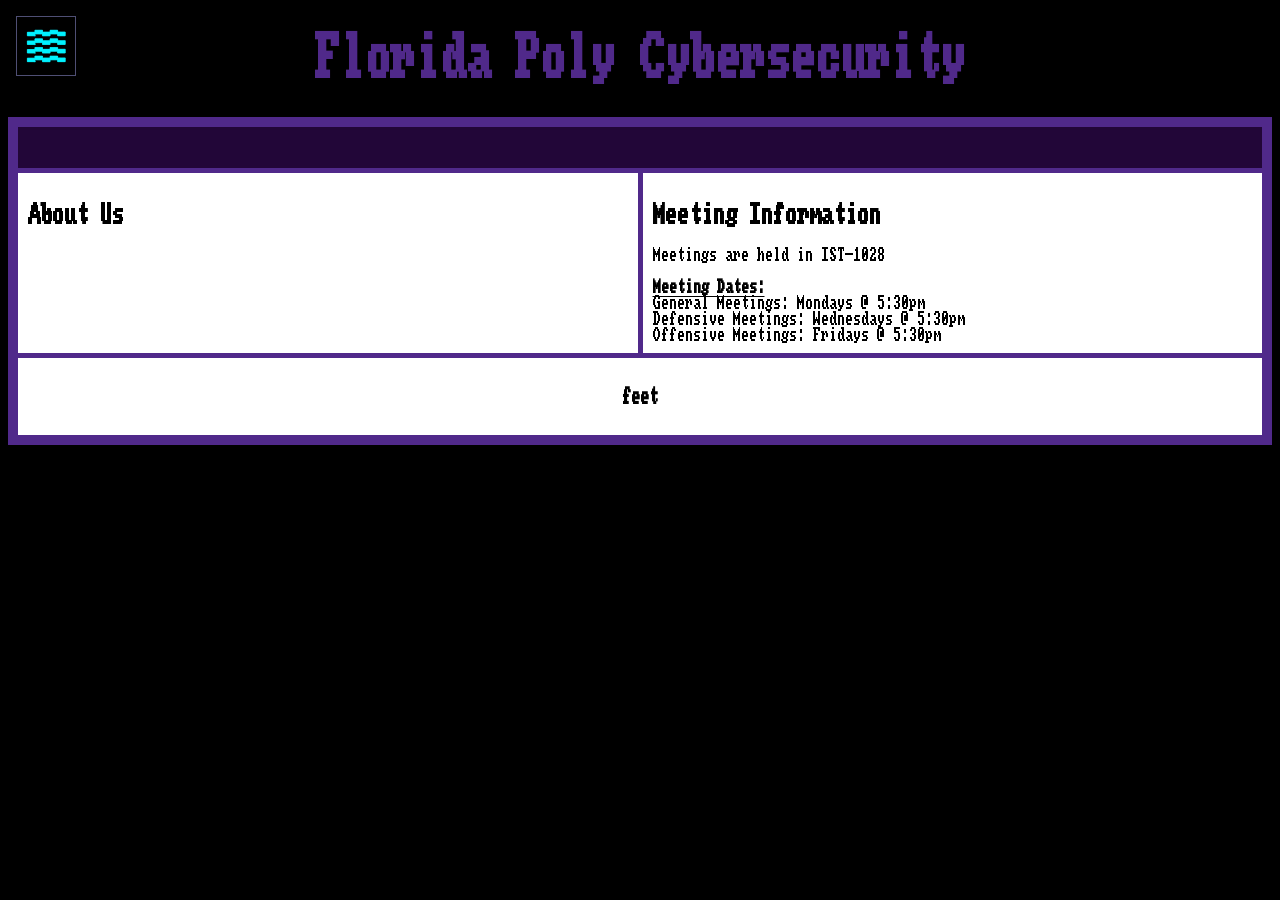
==== index.html @ 293054a5 "Update meeting times on index.html" ====
<!DOCTYPE html>
<html lang="en">
<head>
    <meta charset="UTF-8">
    <meta name="viewport" content="width=device-width, initial-scale=1.0">
    <title>Florida Poly Cyber Club</title>

    <!-- preload CSS -->
    <link rel="preload" href="/CSS/sidebar.css" as="style">
    <link rel="preload" href="/CSS/sidebar_button.css" as="style">
    <link rel="preload" href="/CSS/logo.css" as="style">
    <link rel="preload" href="/CSS/glitch.css" as="style">

    <!-- CSS -->
    <link rel="stylesheet" href="/CSS/main.css"/>

    <!-- JS -->
    <script type="module" src="/JS/main.js"></script>
</head>
<body>
    <div class="matrix">
        <span class="matrix-num" style="left: 1%; animation-delay: 0.1s;">1</span>
        <span class="matrix-num" style="left: 2%; animation-delay: 3.2s;">10</span>
        <span class="matrix-num" style="left: 7%; animation-delay: 1.1s;">0</span>
        <span class="matrix-num" style="left: 4%; animation-delay: 0.6s;">101</span>
        <span class="matrix-num" style="left: 13%; animation-delay: 3.1s;">0</span>
        <span class="matrix-num" style="left: 11%; animation-delay: 0.8s;">101</span>
        <span class="matrix-num" style="left: 16%; animation-delay: 2.1s;">01</span>
        <span class="matrix-num" style="left: 20%; animation-delay: 0.1s;">1</span>
        <span class="matrix-num" style="left: 27%; animation-delay: 0.1s;">00 0</span>
        <span class="matrix-num" style="left: 31%; animation-delay: 0.6s;">10</span>
        <span class="matrix-num" style="left: 38%; animation-delay: 1.1s;">11  1   1</span>
        <span class="matrix-num" style="left: 42%; animation-delay: 2.7s;">100</span>
        <span class="matrix-num" style="left: 47%; animation-delay: 0.7s;">0 1</span>
        <span class="matrix-num" style="left: 51%; animation-delay: 2.1s;">1</span>
        <span class="matrix-num" style="left: 53%; animation-delay: 0.1s;">10  011 1</span>
        <span class="matrix-num" style="left: 55%; animation-delay: 3.1s;">001</span>
        <span class="matrix-num" style="left: 60%; animation-delay: 0.4s;">00   01</span>
        <span class="matrix-num" style="left: 66%; animation-delay: 0.1s;">1</span>
        <span class="matrix-num" style="left: 74%; animation-delay: 0.3s;">0 0 11</span>
        <span class="matrix-num" style="left: 78%; animation-delay: 1.8s;">11</span>
        <span class="matrix-num" style="left: 84%; animation-delay: 3.0s;">1</span>
        <span class="matrix-num" style="left: 89%; animation-delay: 2.4s;">0</span>
        <span class="matrix-num" style="left: 92%; animation-delay: 1.3s;">01 0 1</span>
        <span class="matrix-num" style="left: 99%; animation-delay: 0.1s;">1</span>
        <span class="matrix-num" style="left: 98%; animation-delay: 3.1s;">111</span>
    </div>

      <div class="content">
          <div class="pgtitle"><h1>Florida Poly Cybersecurity</h1></div>
          <div class="container">
              <div class="navbar"><h1></h1></div>
              <div class="left"><h2>About Us</h2></div>
              <div class="right"><h2>Meeting Information</h2>
              Meetings are held in IST-1028<br><br>
              <b><u>Meeting Dates:</u></b><br>
              General Meetings: Mondays @ 5:30pm<br>
              Defensive Meetings: Wednesdays @ 5:30pm<br>
              Offensive Meetings: Fridays @ 5:30pm
              </div>
              <div class="footer"><h3>feet</h3></div>
          </div>
      </div>


    

    <button class="sidebar-button" id="sidebarToggle" aria-label="Toggle sidebar">
        <object id="sidebarSVG" type="image/svg+xml" data="/assets/retro_line.svg"></object>
    </button>

    <nav class="sidebar" id="sidebar">
        <div class="sidebar-inner">

            <div class="logo-wrap">
                <div class="logo-hex-underline">
                    <a href="/" class="logo-hex" title="Florida Poly Cyber Club">
                        <object id="logo" type="image/svg+xml" data="/assets/logo.svg"></object>
                    </a>
                </div>
            </div>


            <ul class="ul-nav">
                <li class="li-nav glitch"><a href="mission.html" class="nav-link" >Mission</a></li>
                <li class="li-nav glitch"><a href="blog.html" class="nav-link">Blog</a></li>
                <li class="li-nav glitch"><a href="calendar.html" class="nav-link">Calendar</a></li>
                <li class="li-nav glitch"><a href="events.html" class="nav-link">Events</a></li>
                <li class="li-nav glitch"><a href="wiki.html" class="nav-link">Wiki</a></li>
                <li class="li-nav glitch"><a href="social-media.html" class="nav-link">Social Media</a></li>
            </ul>
        </div>
        
    </nav>

</body>
</html>
---- CSS/sidebar.css ----
/* Sidebar Navigation https://www.w3schools.com/howto/howto_js_sidenav.asp */

.sidebar {
	position: fixed;
	top: 0;
	left: 0;
	height: 100vh;
	width: var(--sidebar-width);
	background: var(--bg-body);
	z-index: 100;
	border-right: none;

	transform: translateX(calc(-1 * var(--sidebar-width)));
	transition: transform 0.3s ease-out, background-color 0.3s, border-right-color 0.3s;
	overflow: hidden;
}

.sidebar.open {
	transform: translateX(0);
	border-right: 2px solid var(--border);
}

.sidebar-inner {
	display: flex;
	flex-direction: column;
	align-items: center;
	padding-top: 5rem;
	height: 100%;
}

.ul-nav {
	list-style: none;
	display: flex;
	flex-direction: column;
	width: 100%;
	padding: 0;
	margin: 0;
}

.nav-link { 
	color: inherit;
	text-decoration: none;
	display: block;
	cursor: pointer;
	position: relative;
	z-index: 1;
}

.li-nav {
	position: relative;
	padding: 1rem 1.5rem;
	font-family: 'topazplus';
	letter-spacing: 0.1em;
	text-transform: uppercase;
	color: var(--purple);
	transition: color 0.2s, text-shadow 0.2s;
	text-align: center;
}

.li-nav:hover::before, .sidebar-button:hover {
	box-shadow: inset 0 0 12px var(--border), var(--glow-purple);
}

/* Hover animation inspired by https://ianlunn.github.io/Hover/ */

.li-nav:hover::before, .sidebar-button:hover, .logo-hex-underline:hover{
	transition: transform 0.3s ease-out;
	transform: scale(0.9);
}

.li-nav:hover, .sidebar-button, .logo-hex-underline, .logo-hex-underline{
	transition: transform 0.3s ease-out;
	transform: scale(1);
}

.li-nav::before {
	content: '';
	position: absolute;
	inset: 0;
	border: 6px solid transparent;
	z-index: 1; /*Makes the li-nav a be clickable in the .li-nav*/
}

.li-nav::after {
	content: '';
	position: absolute;
	bottom: 0;
	left: 50%;
	transform: translateX(-50%);
	width: 0;
	height: 5px;
	background: var(--purple);
	transition: width 0.5s ease;
}

.li-nav:hover::after {
	width: 67.67%; /* ⁶🤷⁷ */
}
---- CSS/sidebar_button.css ----
/* Hamburger to X transition from https://codepen.io/TheeBryanWhite/pen/KwdWQP */

.sidebar-button {
	position: fixed;
	top: 1rem;
	left: 1rem;
	z-index: 200;
	width: var(--button-size);
	height: var(--button-size);
	background: var(--bg-sidebar);
	border: 1px solid var(--border);
	cursor: pointer;
	display: flex;
	flex-direction: column;
	justify-content: center;
	align-items: center;
	gap: 5px;
	padding: 0;
	transition: box-shadow 0.3s ease;
}

#sidebarSVG {
    display: block;
    width: 80%;
    height: 80%;
    background: transparent; 
    overflow: visible;
	pointer-events: none;
	will-change: transform;
}
---- CSS/logo.css ----
/* Creating a hexagon https://css-shape.com/hexagon/ */

.logo-hex * {
	position: relative;
	width: 5rem;
	height: 5rem;
	clip-path: polygon(-50% 50%, 50% 100%, 150% 50%,50% 0);
	background: var(--iconbg);
}

.logo-wrap {
	display: flex;
	align-items: center;
	justify-content: center;
	margin-bottom: 2rem;	
}
.logo-hex {
  	position: relative;
  	display: inline-block;
  	cursor: pointer; /* Allows the event listener for objects to work */
}

#logo{
	width: 100px;
	height: 100px;
	pointer-events: none; /* Allows the event listener for objects to work */
	will-change: transform;
}

.logo-hex-underline:hover {
	filter: drop-shadow(0 0 8px hsl(240, 60%, 76%, .8)) drop-shadow(0 0 20px hsl(240, 60%, 76%, .8));
}
---- CSS/glitch.css ----
/* Based on https://www.tiny.cloud/blog/css-glitch-effect/ */

.glitch:hover {
  text-shadow: 0.05em 0 0 var(--glitch1), -0.03em -0.04em 0 var(--glitch3),
    0.025em 0.04em 0 var(--glitch2);
  animation: glitch 725ms infinite;
}


@keyframes glitch {
  0% {
    text-shadow: 0.05em 0 0 var(--glitch1), -0.03em -0.04em 0 var(--glitch3),
      0.025em 0.04em 0 var(--glitch2);
  }
  15% {
    text-shadow: 0.05em 0 0 var(--glitch1), -0.03em -0.04em 0 var(--glitch3),
      0.025em 0.04em 0 var(--glitch2);
  }
  16% {
    text-shadow: -0.05em -0.025em 0 var(--glitch1), 0.025em 0.035em 0 var(--glitch3),
      -0.05em -0.05em 0 var(--glitch2);
  }
  49% {
    text-shadow: -0.05em -0.025em 0 var(--glitch1), 0.025em 0.035em 0 var(--glitch3),
      -0.05em -0.05em 0 var(--glitch2);
  }
  50% {
    text-shadow: 0.05em 0.035em 0 var(--glitch1), 0.03em 0 0 var(--glitch3),
      0 -0.04em 0 var(--glitch2);
  }
  99% {
    text-shadow: 0.05em 0.035em 0 var(--glitch1), 0.03em 0 0 var(--glitch3),
      0 -0.04em 0 var(--glitch2);
  }
  100% {
    text-shadow: -0.05em 0 0 var(--glitch1), -0.025em -0.04em 0 var(--glitch3),
      -0.04em -0.025em 0 var(--glitch2);
  }
}
---- CSS/main.css ----
@import "logo.css";
@import "sidebar_button.css";
@import "sidebar.css";
@import "glitch.css";

@font-face {
	font-family: 'topazplus';
	src: url('../fonts/topazplus500.ttf') format('truetype');
}

@keyframes fall {
  to {
    transform: translateY(110vh);
  }
}

@-webkit-keyframes glow {
  from {
    text-shadow: 0 0 10px #fff, 0 0 20px #fff, 0 0 30px #009FDF, 0 0 40px #009FDF, 0 0 50px #009FDF, 0 0 60px #009FDF, 0 0 70px #009FDF;
  }
  to {
    text-shadow: 0 0 20px #fff, 0 0 30px #009FDF, 0 0 40px #4EE7F2, 0 0 50px #4EE7F2, 0 0 60px #4EE7F2, 0 0 70px #4EE7F2, 0 0 80px #4EE7F2;
  }
}


/* https://www.w3schools.com/colors/colors_hsl.asp */
:root {
	--purple: hsl(240, 60%, 76%);
	--border: hsl(240, 60%, 76%, .5);
	--iconbg: hsl(264, 51%, 36%);
	--glow-purple: 0 0 8px hsl(240, 60%, 76%, .8), 0 0 20px hsl(240, 60%, 76%, .8);
    --bg-body: hsl(0, 0%, 0%);
    --bg-sidebar: hsl(0, 0%, 0%);
	--sidebar-width: 300px;
	--button-size: 60px;

	--glitch1: hsl(179, 100%, 50%);
	--glitch2: hsl(59, 100%, 50%);
	--glitch3: hsl(299, 100%, 50%);
}

body {
	background: var(--bg-body);
}



.matrix {
  position: fixed;
  top: 0;
  left: 0;
  width: 100%;
  height: 100%;
  z-index: -1;
  font-family: topazplus;
  overflow: hidden;
  background-color: #000;
}


.matrix-num {
  color: #009FDF;
  font-size: 15px;
  position: absolute;
  font-family: topazplus;
  top: -50px;
  animation: fall 4s linear infinite;

}


.pgtitle {
  color: #50298a;
  -webkit-animation: glow 1s ease-in-out infinite alternate;
  -moz-animation: glow 1s ease-in-out infinite alternate;
  animation: glow 1s ease-in-out infinite alternate;
  font-size: 25px;
  text-align: center;
  font-family: topazplus;
}

.container {
  z-index: 1;
  display: grid;
  grid-template-areas:
    "navbar navbar"
    "left right"
    "footer footer";
  grid-template-columns: 1fr 1fr;
  gap: 5px;
  background-color: #50298a;
  padding: 10px; 
}

.container div{
  background-color: white;
  padding: 10px;
  font-family: topazplus;

}


.container div.navbar{
  background-color: #220638;
  grid-area: navbar;
}

.container div.left{
  grid-area: left;
}

.container div.right{
  grid-area: right;
}

.container div.footer{
  grid-area: footer;
  text-align: center;
}
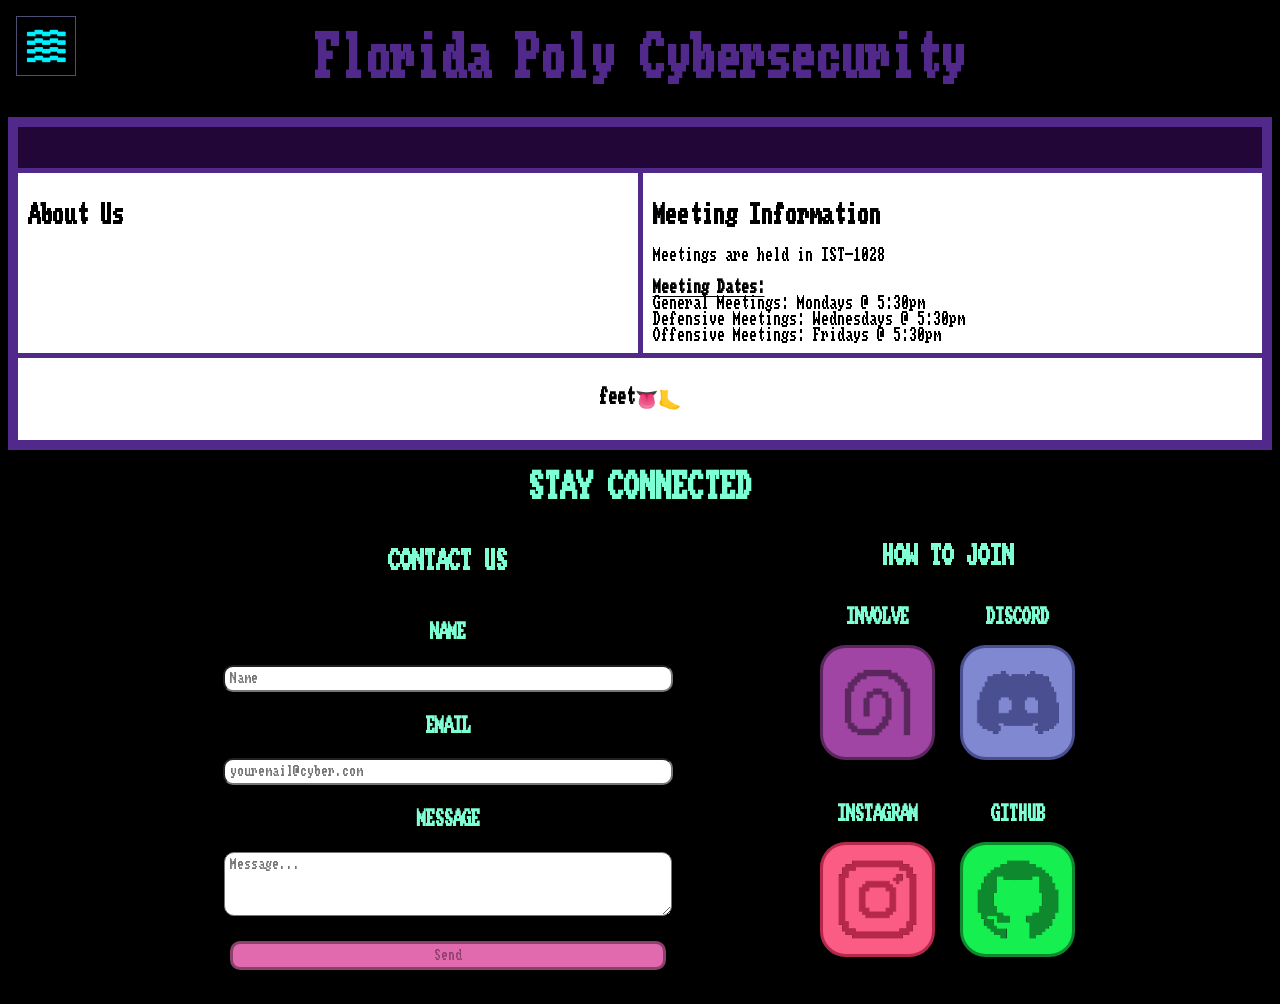
==== commit eaabbecb: "Added "Stay Connected" section to the main.html. It contains a contact form and social media links." ====
--- a/index.html
+++ b/index.html
@@ -4,12 +4,14 @@
     <meta charset="UTF-8">
     <meta name="viewport" content="width=device-width, initial-scale=1.0">
     <title>Florida Poly Cyber Club</title>
+    <link rel="icon" type="image/x-icon" href="/assets/favicon.png">
 
     <!-- preload CSS -->
     <link rel="preload" href="/CSS/sidebar.css" as="style">
     <link rel="preload" href="/CSS/sidebar_button.css" as="style">
     <link rel="preload" href="/CSS/logo.css" as="style">
     <link rel="preload" href="/CSS/glitch.css" as="style">
+    <link rel="preload" href="/CSS/connected.css" as="style">
 
     <!-- CSS -->
     <link rel="stylesheet" href="/CSS/main.css"/>
@@ -58,14 +60,71 @@
               Defensive Meetings: Wednesdays @ 5:30pm<br>
               Offensive Meetings: Fridays @ 5:30pm
               </div>
-              <div class="footer"><h3>feet</h3></div>
+              <div class="footer"><h3>feet👅🦶</h3></div>
           </div>
       </div>
 
 
+    <div class="content">
+        <div class="stay_connected">
+            <h1>Stay Connected</h1>
+
+            <div class="connected_row">
+                <form class="join" id="form_contact">
+                    <h2> Contact Us </h2>
+                    <h3> Name </h3>
+                    <input class="connect_input" type="text" placeholder="Name" title="Name" name="Name" required>
+
+                    <h3> Email </h3>
+                    <input class="connect_input" type="email" placeholder="youremail@cyber.com" title="Email" name="Email" required>
+
+                    <h3> Message </h3>
+                    <textarea class="connect_input" rows="4" cols="120" type="text" placeholder="Message..." title="Message" name="Message" required></textarea>
+
+                    <button id="form_contact_button" type="submit" value="Send" class="retro_button connect_input" title="Send">Send</button>
+
+                </form>
+
+                <!-- https://pixelartvillage.com/ used to convert PNGs to pixel art-->
+                <div class="grid_container">
+                    <h2> How to Join </h2>
+                    <div class="grid4x4">
+                        <div class="grid_item">
+                            <h3> Involve </h3>
+                            <a href="https://floridapoly.presence.io/organization/cybersecurity-club" target="_blank"
+                                rel="noopener noreferrer">
+                                <img class="app_icon hover_bounce involve_img" src="./assets/involve_8bit.png" title="Involve" draggable="false">
+                            </a>
+                        </div>
+
+                        <div class="grid_item">
+                            <h3> Discord </h3>
+                            <a href="https://discord.gg/AkfMMtyXq4" target="_blank" rel="noopener noreferrer">
+                                <img class="app_icon hover_bounce discord_img" src="./assets/discord_8bit.png" title="Discord" draggable="false">
+                            </a>
+                        </div>
+
+                        <div class="grid_item">
+                            <h3> Instagram </h3>
+                            <a href="https://www.instagram.com/flpolycyberclub/" target="_blank" rel="noopener noreferrer">
+                                <img class="app_icon hover_bounce instagram_img" src="./assets/instagram_8bit.png" title="Instagram" draggable="false">
+                            </a>
+                        </div>
+
+                        <div class="grid_item">
+                            <h3> Github </h3>
+                            <a href="https://github.com/flpolycyber" target="_blank" rel="noopener noreferrer">
+                                <img class="app_icon hover_bounce github_img" src="./assets/github_8bit.png" title="Github" draggable="false">
+                            </a>
+                        </div>
+                    </div>
+                </div>
+
+            </div>
+        </div>
+    </div>
     
-
-    <button class="sidebar-button" id="sidebarToggle" aria-label="Toggle sidebar">
+    <button class="sidebar-button hover_bounce" id="sidebarToggle" aria-label="Toggle sidebar">
         <object id="sidebarSVG" type="image/svg+xml" data="/assets/retro_line.svg"></object>
     </button>
 
@@ -73,7 +132,7 @@
         <div class="sidebar-inner">
 
             <div class="logo-wrap">
-                <div class="logo-hex-underline">
+                <div class="logo-hex-underline hover_bounce">
                     <a href="/" class="logo-hex" title="Florida Poly Cyber Club">
                         <object id="logo" type="image/svg+xml" data="/assets/logo.svg"></object>
                     </a>
@@ -82,12 +141,12 @@
 
 
             <ul class="ul-nav">
-                <li class="li-nav glitch"><a href="mission.html" class="nav-link" >Mission</a></li>
-                <li class="li-nav glitch"><a href="blog.html" class="nav-link">Blog</a></li>
-                <li class="li-nav glitch"><a href="calendar.html" class="nav-link">Calendar</a></li>
-                <li class="li-nav glitch"><a href="events.html" class="nav-link">Events</a></li>
-                <li class="li-nav glitch"><a href="wiki.html" class="nav-link">Wiki</a></li>
-                <li class="li-nav glitch"><a href="social-media.html" class="nav-link">Social Media</a></li>
+                <li class="li-nav glitch hover_bounce"><a href="mission.html" class="nav-link" >Mission</a></li>
+                <li class="li-nav glitch hover_bounce"><a href="blog.html" class="nav-link">Blog</a></li>
+                <li class="li-nav glitch hover_bounce"><a href="calendar.html" class="nav-link">Calendar</a></li>
+                <li class="li-nav glitch hover_bounce"><a href="events.html" class="nav-link">Events</a></li>
+                <li class="li-nav glitch hover_bounce"><a href="wiki.html" class="nav-link">Wiki</a></li>
+                <li class="li-nav glitch hover_bounce"><a href="social-media.html" class="nav-link">Social Media</a></li>
             </ul>
         </div>
         
--- a/CSS/sidebar.css
+++ b/CSS/sidebar.css
@@ -61,17 +61,6 @@
 	box-shadow: inset 0 0 12px var(--border), var(--glow-purple);
 }
 
-/* Hover animation inspired by https://ianlunn.github.io/Hover/ */
-
-.li-nav:hover::before, .sidebar-button:hover, .logo-hex-underline:hover{
-	transition: transform 0.3s ease-out;
-	transform: scale(0.9);
-}
-
-.li-nav:hover, .sidebar-button, .logo-hex-underline, .logo-hex-underline{
-	transition: transform 0.3s ease-out;
-	transform: scale(1);
-}
 
 .li-nav::before {
 	content: '';
--- a/CSS/connected.css
+++ b/CSS/connected.css
@@ -0,0 +1,109 @@
+.stay_connected {
+    display: flex;
+    flex-direction: column;
+    align-items: center;
+}
+
+.stay_connected * {
+    color: aquamarine;
+    font-family: topazplus;
+    text-transform: uppercase;
+}
+
+.connected_row {
+    display: flex;
+    flex-direction: row;
+    gap: 10vw;
+    align-items: flex-start;
+}
+
+.join {
+    display: flex;
+    flex-direction: column;
+    align-items: center;
+    flex: 1;
+}
+
+.join * {
+    padding: 5px;
+}
+
+.join textarea{
+    resize: vertical;
+}
+
+.connect_input {
+    width: calc(20vw + 20vh);
+    border-radius: 10px;
+    overflow: hidden;
+    object-fit: cover;
+    color: gray;
+    text-transform: none;
+}
+
+
+.app_icon {
+    width: calc(5vw + 5vh);
+    height: calc(5vw + 5vh);
+    border-radius: 22.37%;
+    box-shadow: inset 0 0 1px rgba(0, 0, 0, 0.1), 0 4px 10px rgba(0, 0, 0, 0.2);
+    overflow: hidden;
+    object-fit: cover;
+
+    /* To make not highlightable */
+    -webkit-user-select: none;
+    -ms-user-select: none;
+    user-select: none;
+}
+
+.grid_container {
+    display: flex;
+    flex-direction: column;
+    align-items: center;
+    flex: 1;
+}
+
+.grid4x4 {
+    display: grid;
+    grid-template-columns: repeat(2, 1fr);
+    gap: 2vw;
+}
+
+.grid_item {
+    display: flex;
+    flex-direction: column;
+    align-items: center;
+    text-align: center;
+}
+
+/* Inspired by https://www.framer.com/marketplace/components/retro-button/ */
+
+.retro_button {
+    margin: 2vw;
+    display: block;
+    box-sizing: border-box;
+    background: hsl(325.93, 65.56%, 64.71%);
+    color: hsl(326.49, 36.49%, 41.37%);
+    border: 3px solid hsl(326, 36%, 40%);
+}
+
+.discord_img{
+    background: hsl(234, 47%, 66%);
+    border: 3px solid hsl(235.83, 32.73%, 43.14%);
+}
+
+.involve_img{
+    background: hsl(297, 41%, 46%);
+    border: 3px solid hsl(296.73, 41.35%, 26.08%);
+}
+
+.github_img{
+    background: hsl(136, 87%, 51%);
+    border: 3px solid hsl(135.61, 81.46%, 29.61%);
+}
+
+.instagram_img{
+    background: hsl(345, 94%, 67%);
+    border: 3px solid hsl(345.63, 63.96%, 43.53%);
+}
+
--- a/CSS/main.css
+++ b/CSS/main.css
@@ -2,7 +2,11 @@
 @import "sidebar_button.css";
 @import "sidebar.css";
 @import "glitch.css";
+@import "connected.css";
 
+/* 
+From https://github.com/rewtnull/amigafonts
+*/
 @font-face {
 	font-family: 'topazplus';
 	src: url('../fonts/topazplus500.ttf') format('truetype');
@@ -30,8 +34,8 @@
 	--border: hsl(240, 60%, 76%, .5);
 	--iconbg: hsl(264, 51%, 36%);
 	--glow-purple: 0 0 8px hsl(240, 60%, 76%, .8), 0 0 20px hsl(240, 60%, 76%, .8);
-    --bg-body: hsl(0, 0%, 0%);
-    --bg-sidebar: hsl(0, 0%, 0%);
+  --bg-body: hsl(0, 0%, 0%);
+  --bg-sidebar: hsl(0, 0%, 0%);
 	--sidebar-width: 300px;
 	--button-size: 60px;
 
@@ -100,7 +104,6 @@
 
 }
 
-
 .container div.navbar{
   background-color: #220638;
   grid-area: navbar;
@@ -118,3 +121,24 @@
   grid-area: footer;
   text-align: center;
 }
+
+/* Hover animation inspired by https://ianlunn.github.io/Hover/ */
+
+.hover_bounce:hover{
+	transition: transform 0.3s ease-out;
+	transform: scale(0.9);
+}
+
+.hover_bounce{
+	transition: transform 0.3s ease-out;
+	transform: scale(1);
+}
+
+
+button:disabled {
+    background-color: #e0e0e0;
+    color: #a0a0a0;
+    cursor: not-allowed;
+    opacity: 0.6;
+    pointer-events: none;
+}
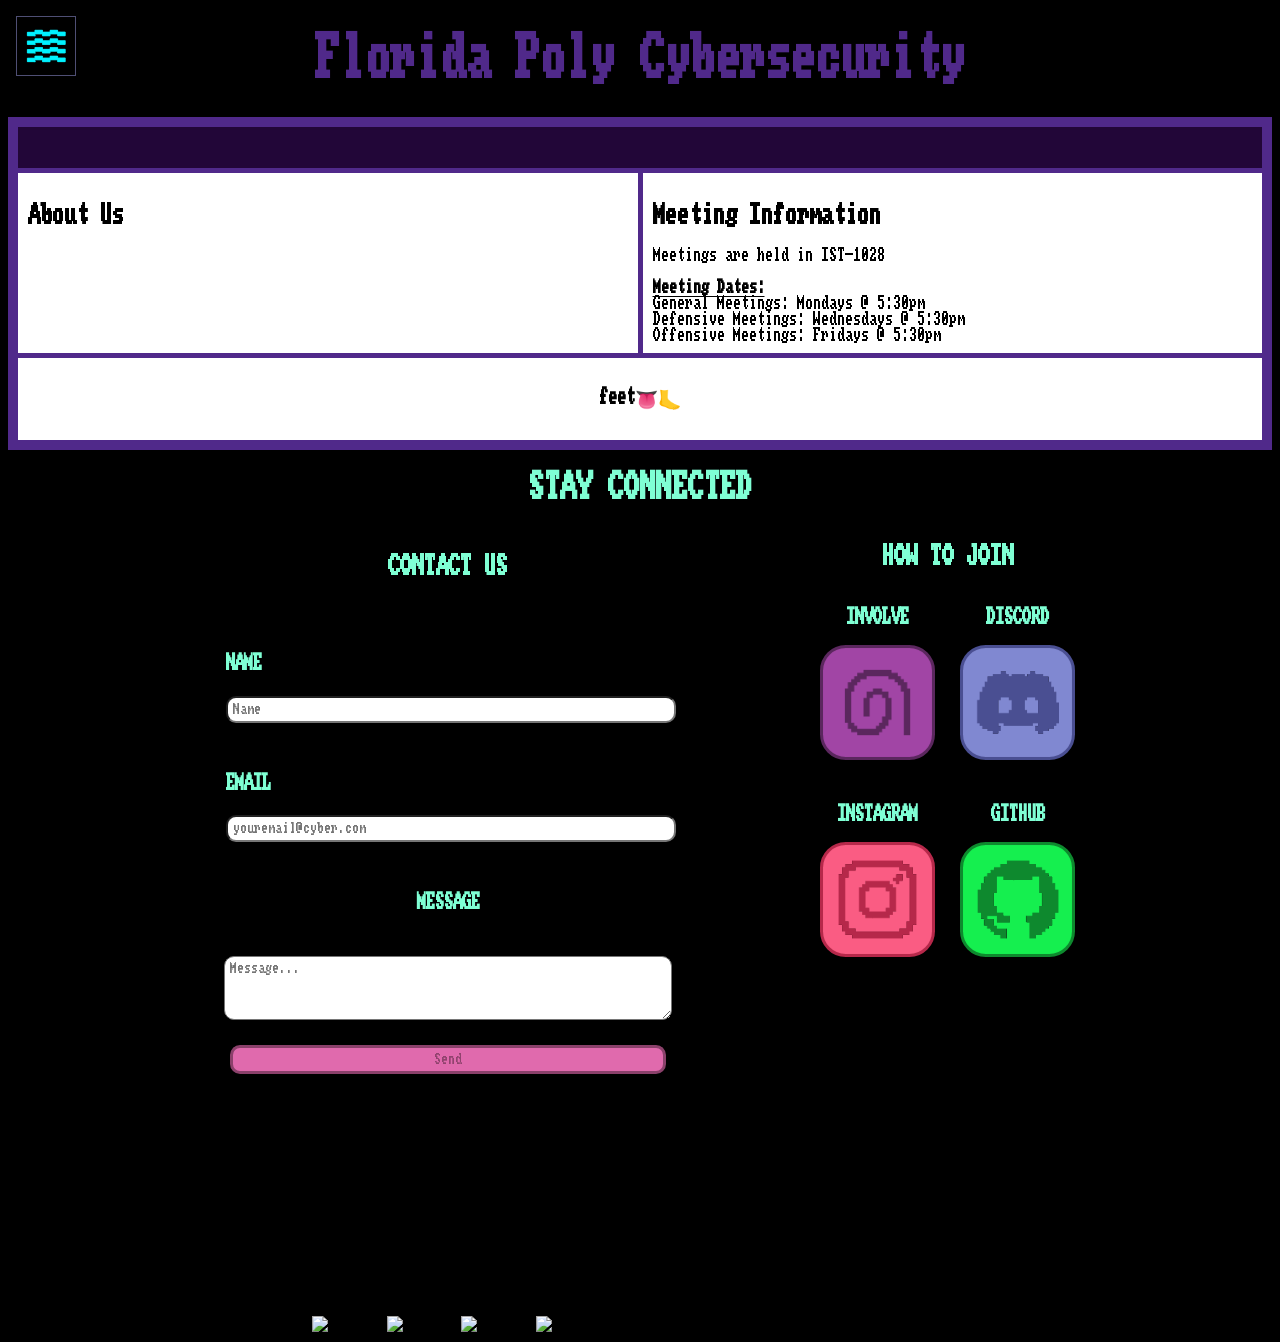
==== commit d691b0c3: "Moved the leader page to be drawn a HTML canvas, making it simpler and performant." ====
--- a/index.html
+++ b/index.html
@@ -1,158 +1,184 @@
 <!DOCTYPE html>
 <html lang="en">
-<head>
-    <meta charset="UTF-8">
-    <meta name="viewport" content="width=device-width, initial-scale=1.0">
-    <title>Florida Poly Cyber Club</title>
-    <link rel="icon" type="image/x-icon" href="/assets/favicon.png">
-
-    <!-- preload CSS -->
-    <link rel="preload" href="/CSS/sidebar.css" as="style">
-    <link rel="preload" href="/CSS/sidebar_button.css" as="style">
-    <link rel="preload" href="/CSS/logo.css" as="style">
-    <link rel="preload" href="/CSS/glitch.css" as="style">
-    <link rel="preload" href="/CSS/connected.css" as="style">
-
-    <!-- CSS -->
-    <link rel="stylesheet" href="/CSS/main.css"/>
-
-    <!-- JS -->
-    <script type="module" src="/JS/main.js"></script>
-</head>
-<body>
-    <div class="matrix">
-        <span class="matrix-num" style="left: 1%; animation-delay: 0.1s;">1</span>
-        <span class="matrix-num" style="left: 2%; animation-delay: 3.2s;">10</span>
-        <span class="matrix-num" style="left: 7%; animation-delay: 1.1s;">0</span>
-        <span class="matrix-num" style="left: 4%; animation-delay: 0.6s;">101</span>
-        <span class="matrix-num" style="left: 13%; animation-delay: 3.1s;">0</span>
-        <span class="matrix-num" style="left: 11%; animation-delay: 0.8s;">101</span>
-        <span class="matrix-num" style="left: 16%; animation-delay: 2.1s;">01</span>
-        <span class="matrix-num" style="left: 20%; animation-delay: 0.1s;">1</span>
-        <span class="matrix-num" style="left: 27%; animation-delay: 0.1s;">00 0</span>
-        <span class="matrix-num" style="left: 31%; animation-delay: 0.6s;">10</span>
-        <span class="matrix-num" style="left: 38%; animation-delay: 1.1s;">11  1   1</span>
-        <span class="matrix-num" style="left: 42%; animation-delay: 2.7s;">100</span>
-        <span class="matrix-num" style="left: 47%; animation-delay: 0.7s;">0 1</span>
-        <span class="matrix-num" style="left: 51%; animation-delay: 2.1s;">1</span>
-        <span class="matrix-num" style="left: 53%; animation-delay: 0.1s;">10  011 1</span>
-        <span class="matrix-num" style="left: 55%; animation-delay: 3.1s;">001</span>
-        <span class="matrix-num" style="left: 60%; animation-delay: 0.4s;">00   01</span>
-        <span class="matrix-num" style="left: 66%; animation-delay: 0.1s;">1</span>
-        <span class="matrix-num" style="left: 74%; animation-delay: 0.3s;">0 0 11</span>
-        <span class="matrix-num" style="left: 78%; animation-delay: 1.8s;">11</span>
-        <span class="matrix-num" style="left: 84%; animation-delay: 3.0s;">1</span>
-        <span class="matrix-num" style="left: 89%; animation-delay: 2.4s;">0</span>
-        <span class="matrix-num" style="left: 92%; animation-delay: 1.3s;">01 0 1</span>
-        <span class="matrix-num" style="left: 99%; animation-delay: 0.1s;">1</span>
-        <span class="matrix-num" style="left: 98%; animation-delay: 3.1s;">111</span>
-    </div>
-
-      <div class="content">
-          <div class="pgtitle"><h1>Florida Poly Cybersecurity</h1></div>
-          <div class="container">
-              <div class="navbar"><h1></h1></div>
-              <div class="left"><h2>About Us</h2></div>
-              <div class="right"><h2>Meeting Information</h2>
-              Meetings are held in IST-1028<br><br>
-              <b><u>Meeting Dates:</u></b><br>
-              General Meetings: Mondays @ 5:30pm<br>
-              Defensive Meetings: Wednesdays @ 5:30pm<br>
-              Offensive Meetings: Fridays @ 5:30pm
-              </div>
-              <div class="footer"><h3>feet👅🦶</h3></div>
-          </div>
-      </div>
-
-
-    <div class="content">
+    <head>
+        <meta charset="UTF-8">
+        <meta name="viewport" content="width=device-width, initial-scale=1.0">
+        <title>Florida Poly Cyber Club</title>
+        <link rel="icon" type="image/png" href="/assets/favicon.png">
+        <!-- preload CSS -->
+        <link rel="preload" href="/CSS/sidebar.css" as="style">
+        <link rel="preload" href="/CSS/sidebar_button.css" as="style">
+        <link rel="preload" href="/CSS/logo.css" as="style">
+        <link rel="preload" href="/CSS/glitch.css" as="style">
+        <link rel="preload" href="/CSS/connected.css" as="style">
+        <link rel="preload" href="/CSS/leader.css" as="style">
+        <!-- CSS -->
+        <link rel="stylesheet" href="/CSS/main.css" />
+        <!-- JS -->
+        <script type="module" src="/JS/main.js"></script>
+    </head>
+    <body>
+        <div class="matrix">
+            <span class="matrix-num" style="left: 1%; animation-delay: 0.1s;">1</span>
+            <span class="matrix-num" style="left: 2%; animation-delay: 3.2s;">10</span>
+            <span class="matrix-num" style="left: 7%; animation-delay: 1.1s;">0</span>
+            <span class="matrix-num" style="left: 4%; animation-delay: 0.6s;">101</span>
+            <span class="matrix-num" style="left: 13%; animation-delay: 3.1s;">0</span>
+            <span class="matrix-num" style="left: 11%; animation-delay: 0.8s;">101</span>
+            <span class="matrix-num" style="left: 16%; animation-delay: 2.1s;">01</span>
+            <span class="matrix-num" style="left: 20%; animation-delay: 0.1s;">1</span>
+            <span class="matrix-num" style="left: 27%; animation-delay: 0.1s;">00 0</span>
+            <span class="matrix-num" style="left: 31%; animation-delay: 0.6s;">10</span>
+            <span class="matrix-num" style="left: 38%; animation-delay: 1.1s;">11 1 1</span>
+            <span class="matrix-num" style="left: 42%; animation-delay: 2.7s;">100</span>
+            <span class="matrix-num" style="left: 47%; animation-delay: 0.7s;">0 1</span>
+            <span class="matrix-num" style="left: 51%; animation-delay: 2.1s;">1</span>
+            <span class="matrix-num" style="left: 53%; animation-delay: 0.1s;">10 011 1</span>
+            <span class="matrix-num" style="left: 55%; animation-delay: 3.1s;">001</span>
+            <span class="matrix-num" style="left: 60%; animation-delay: 0.4s;">00 01</span>
+            <span class="matrix-num" style="left: 66%; animation-delay: 0.1s;">1</span>
+            <span class="matrix-num" style="left: 74%; animation-delay: 0.3s;">0 0 11</span>
+            <span class="matrix-num" style="left: 78%; animation-delay: 1.8s;">11</span>
+            <span class="matrix-num" style="left: 84%; animation-delay: 3.0s;">1</span>
+            <span class="matrix-num" style="left: 89%; animation-delay: 2.4s;">0</span>
+            <span class="matrix-num" style="left: 92%; animation-delay: 1.3s;">01 0 1</span>
+            <span class="matrix-num" style="left: 99%; animation-delay: 0.1s;">1</span>
+            <span class="matrix-num" style="left: 98%; animation-delay: 3.1s;">111</span>
+        </div>
+        <div class="content">
+            <div class="pgtitle"><h1>Florida Poly Cybersecurity</h1></div>
+            <div class="container">
+                <div class="navbar">
+                    <h1></h1>
+                </div>
+                <div class="left">
+                    <h2>About Us</h2>
+                </div>
+                <div class="right">
+                    <h2>Meeting Information</h2> Meetings are held in IST-1028 <br>
+                    <br>
+                    <b>
+                        <u>Meeting Dates:</u>
+                    </b>
+                    <br> General Meetings: Mondays @ 5:30pm <br> Defensive Meetings: Wednesdays @ 5:30pm <br> Offensive Meetings: Fridays @ 5:30pm
+                </div>
+                <div class="footer">
+                    <h3>feet👅🦶</h3>
+                </div>
+            </div>
+        </div>
         <div class="stay_connected">
-            <h1>Stay Connected</h1>
-
-            <div class="connected_row">
-                <form class="join" id="form_contact">
+            <div class="fuchsia-group">
+                <h1>Stay Connected</h1>
+            </div>
+            <div class="connected_row ">
+                <form class="join parent-box" id="form_contact">
+                    <div class="fuchsia-group">
                     <h2> Contact Us </h2>
-                    <h3> Name </h3>
-                    <input class="connect_input" type="text" placeholder="Name" title="Name" name="Name" required>
-
-                    <h3> Email </h3>
-                    <input class="connect_input" type="email" placeholder="youremail@cyber.com" title="Email" name="Email" required>
-
-                    <h3> Message </h3>
-                    <textarea class="connect_input" rows="4" cols="120" type="text" placeholder="Message..." title="Message" name="Message" required></textarea>
-
+                    </div>
+                    <div class="fuchsia-group">
+                    <label for="contact_name"><h3> Name </h3></label>
+                    <input class="connect_input" id="contact_name" type="text" placeholder="Name" title="Name" name="Name" required>
+                    </div>
+                    <div class="fuchsia-group">
+                    <label for="contact_email"><h3> Email </h3></label>
+                    <input class="connect_input" id="contact_email" type="email" placeholder="youremail@cyber.com" title="Email" name="Email" required>
+                    </div>
+                    <div class="fuchsia-group">
+                    <label for="contact_message"><h3> Message </h3></label>
+                    </div>
+                    <textarea class="connect_input" id="contact_message" rows="4" cols="120" placeholder="Message..." title="Message" name="Message" required></textarea>
                     <button id="form_contact_button" type="submit" value="Send" class="retro_button connect_input" title="Send">Send</button>
-
                 </form>
-
                 <!-- https://pixelartvillage.com/ used to convert PNGs to pixel art-->
                 <div class="grid_container">
+                    <div class="fuchsia-group">
                     <h2> How to Join </h2>
+                    </div>
                     <div class="grid4x4">
                         <div class="grid_item">
+                            <div class="fuchsia-group">
                             <h3> Involve </h3>
-                            <a href="https://floridapoly.presence.io/organization/cybersecurity-club" target="_blank"
-                                rel="noopener noreferrer">
-                                <img class="app_icon hover_bounce involve_img" src="./assets/involve_8bit.png" title="Involve" draggable="false">
+                            </div>
+                            <a href="https://floridapoly.presence.io/organization/cybersecurity-club" target="_blank" rel="noopener noreferrer">
+                                <img class="app_icon hover_bounce involve_img" src="/assets/involve_8bit.png" title="Involve">
                             </a>
                         </div>
-
                         <div class="grid_item">
+                            <div class="fuchsia-group">
                             <h3> Discord </h3>
+                            </div>
                             <a href="https://discord.gg/AkfMMtyXq4" target="_blank" rel="noopener noreferrer">
-                                <img class="app_icon hover_bounce discord_img" src="./assets/discord_8bit.png" title="Discord" draggable="false">
+                                <img class="app_icon hover_bounce discord_img" src="/assets/discord_8bit.png" title="Discord">
                             </a>
                         </div>
-
                         <div class="grid_item">
+                            <div class="fuchsia-group">
                             <h3> Instagram </h3>
+                            </div>
                             <a href="https://www.instagram.com/flpolycyberclub/" target="_blank" rel="noopener noreferrer">
-                                <img class="app_icon hover_bounce instagram_img" src="./assets/instagram_8bit.png" title="Instagram" draggable="false">
+                                <img class="app_icon hover_bounce instagram_img" src="/assets/instagram_8bit.png" title="Instagram">
                             </a>
                         </div>
-
                         <div class="grid_item">
-                            <h3> Github </h3>
+                            <div class="fuchsia-group">
+                            <h3> GitHub </h3>
+                            </div>
                             <a href="https://github.com/flpolycyber" target="_blank" rel="noopener noreferrer">
-                                <img class="app_icon hover_bounce github_img" src="./assets/github_8bit.png" title="Github" draggable="false">
+                                <img class="app_icon hover_bounce github_img" src="/assets/github_8bit.png" title="GitHub">
                             </a>
                         </div>
                     </div>
                 </div>
-
             </div>
         </div>
-    </div>
-    
-    <button class="sidebar-button hover_bounce" id="sidebarToggle" aria-label="Toggle sidebar">
-        <object id="sidebarSVG" type="image/svg+xml" data="/assets/retro_line.svg"></object>
-    </button>
-
-    <nav class="sidebar" id="sidebar">
-        <div class="sidebar-inner">
-
-            <div class="logo-wrap">
-                <div class="logo-hex-underline hover_bounce">
-                    <a href="/" class="logo-hex" title="Florida Poly Cyber Club">
-                        <object id="logo" type="image/svg+xml" data="/assets/logo.svg"></object>
-                    </a>
-                </div>
-            </div>
 
 
-            <ul class="ul-nav">
-                <li class="li-nav glitch hover_bounce"><a href="mission.html" class="nav-link" >Mission</a></li>
-                <li class="li-nav glitch hover_bounce"><a href="blog.html" class="nav-link">Blog</a></li>
-                <li class="li-nav glitch hover_bounce"><a href="calendar.html" class="nav-link">Calendar</a></li>
-                <li class="li-nav glitch hover_bounce"><a href="events.html" class="nav-link">Events</a></li>
-                <li class="li-nav glitch hover_bounce"><a href="wiki.html" class="nav-link">Wiki</a></li>
-                <li class="li-nav glitch hover_bounce"><a href="social-media.html" class="nav-link">Social Media</a></li>
-            </ul>
+        <!-- leaders div is dynamlly injected-->
+        <div class="leader_header"> 
+            <h1>Meet our Team</h1>
+            <div id="leaders" class="leader_container">
+                <canvas id="packetCanvas"></canvas>
+                <img src="/assets/router.png" class="corner" id="top-left" title="click me">
+                <img src="/assets/router.png" class="corner" id="top-right" title="click me">
+                <img src="/assets/router.png" class="corner" id="bottom-left" title="click me">
+                <img src="/assets/router.png" class="corner" id="bottom-right" title="click me">
+            </div>
         </div>
-        
-    </nav>
 
-</body>
-</html>
-
-
+        <button class="sidebar-button hover_bounce" id="sidebarToggle" aria-label="Toggle sidebar">
+            <object id="sidebarSVG" type="image/svg+xml" data="/assets/retro_line.svg"></object>
+        </button>
+        <nav class="sidebar" id="sidebar">
+            <div class="sidebar-inner">
+                <div class="logo-wrap">
+                    <div class="logo-hex-underline hover_bounce">
+                        <a href="/" class="logo-hex" title="Florida Poly Cyber Club">
+                            <object id="logo" type="image/svg+xml" data="/assets/logo.svg"></object>
+                        </a>
+                    </div>
+                </div>
+                <ul class="ul-nav">
+                    <li class="li-nav glitch hover_bounce">
+                        <a href="mission.html" class="nav-link">Mission</a>
+                    </li>
+                    <li class="li-nav glitch hover_bounce">
+                        <a href="blog.html" class="nav-link">Blog</a>
+                    </li>
+                    <li class="li-nav glitch hover_bounce">
+                        <a href="calendar.html" class="nav-link">Calendar</a>
+                    </li>
+                    <li class="li-nav glitch hover_bounce">
+                        <a href="events.html" class="nav-link">Events</a>
+                    </li>
+                    <li class="li-nav glitch hover_bounce">
+                        <a href="wiki.html" class="nav-link">Wiki</a>
+                    </li>
+                    <li class="li-nav glitch hover_bounce">
+                        <a href="social-media.html" class="nav-link">Social Media</a>
+                    </li>
+                </ul>
+            </div>
+        </nav>
+    </body>
+</html>
--- a/CSS/leader.css
+++ b/CSS/leader.css
@@ -0,0 +1,89 @@
+.leader_header {
+    display: grid;
+    grid-template-columns: repeat(1, 1fr);
+    justify-items: center;
+
+    color: blueviolet;
+    font-family: topazplus;
+    padding: 100px;
+}
+
+.leader_item {
+    display: grid;
+    grid-template-columns: repeat(1, 1fr);
+    justify-items: center;
+}
+
+.leaderEle {
+    max-width: 20vw;
+    text-align: center;
+}
+
+.leader_pic {
+    width: calc(4vw + 4vh);
+}
+
+.leader_container {
+    --corner_size: calc(4vw + 4vh);
+    --corner_move: calc(-0.4 * var(--corner_size));
+    --packet_color: SpringGreen;
+
+    display: grid;
+    grid-template-columns: repeat(3, 1fr);
+    justify-items: center;
+    gap: 1vw;
+    position: relative;
+}
+
+@media (min-width: 768px) {
+    .leader_container {
+        grid-template-columns: repeat(4, 1fr);
+    }
+}
+
+@media (min-width: 1024px) {
+    .leader_container {
+        grid-template-columns: repeat(5, 1fr);
+    }
+}
+
+#packetCanvas {
+    position: absolute;
+    top: 0;
+    left: 0;
+    width: 100%;
+    height: 100%;
+    z-index: 0;
+    pointer-events: none;
+}
+
+.leader_container > * {
+    position: relative;
+    z-index: 1;
+}
+
+.corner {
+    position: absolute;
+    width: var(--corner_size);
+    aspect-ratio: 1 / 1;
+    object-fit: cover;
+    cursor: pointer;
+    transition: filter 0.15s ease;
+}
+
+#top-left {
+    top: var(--corner_move);
+    left: var(--corner_move);
+}
+#top-right {
+    top: var(--corner_move);
+    right: var(--corner_move);
+}
+#bottom-left {
+    bottom: var(--corner_move);
+    left: var(--corner_move);
+}
+#bottom-right {
+    bottom: var(--corner_move);
+    right: var(--corner_move);
+}
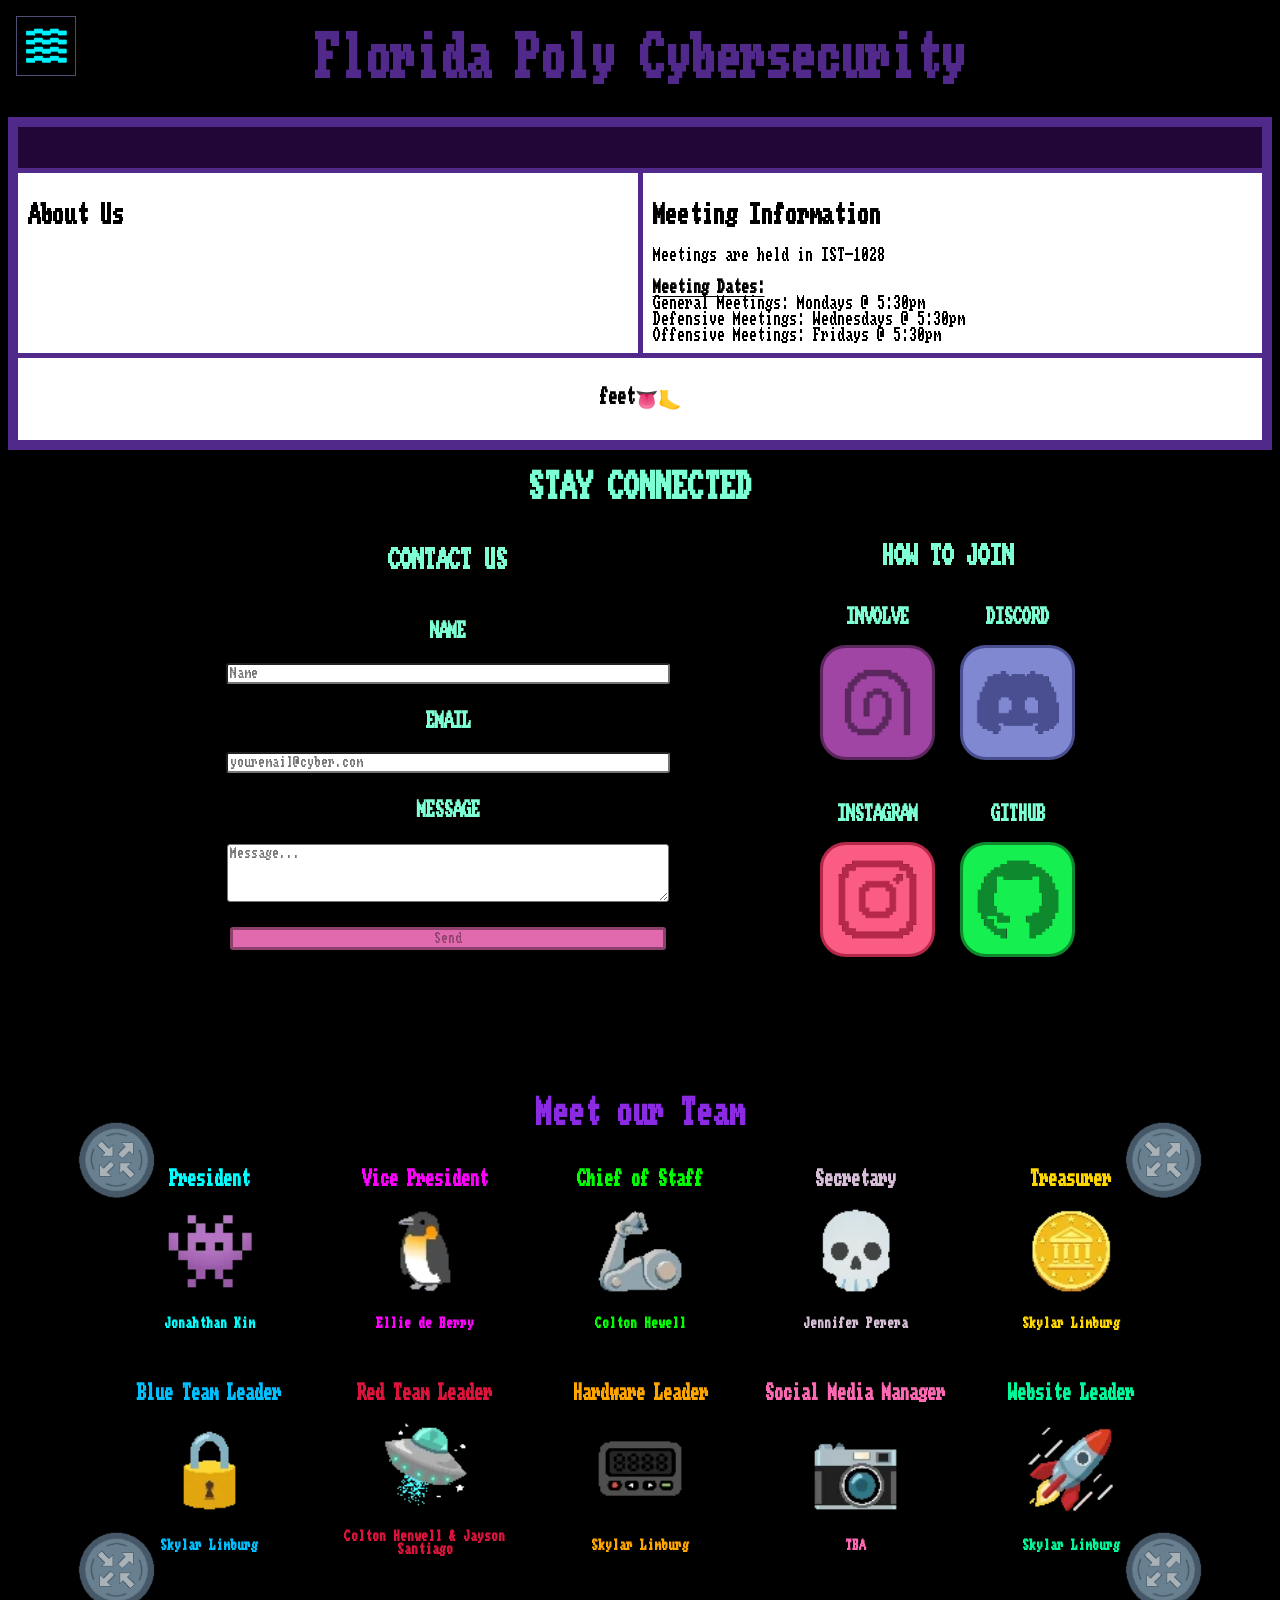
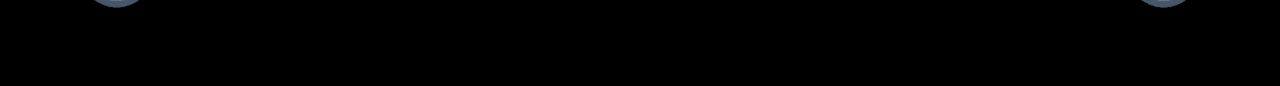
==== commit b38333ef: "Cleaned up files in JS, CSS, and assets folders. In addition refactoring the hamburger and sidebar l" ====
--- a/index.html
+++ b/index.html
@@ -4,18 +4,28 @@
         <meta charset="UTF-8">
         <meta name="viewport" content="width=device-width, initial-scale=1.0">
         <title>Florida Poly Cyber Club</title>
+
+        <!-- favicon -->
         <link rel="icon" type="image/png" href="/assets/favicon.png">
-        <!-- preload CSS -->
-        <link rel="preload" href="/CSS/sidebar.css" as="style">
-        <link rel="preload" href="/CSS/sidebar_button.css" as="style">
-        <link rel="preload" href="/CSS/logo.css" as="style">
-        <link rel="preload" href="/CSS/glitch.css" as="style">
-        <link rel="preload" href="/CSS/connected.css" as="style">
-        <link rel="preload" href="/CSS/leader.css" as="style">
+
         <!-- CSS -->
+        <link rel="stylesheet" href="/CSS/SPA/sidebar.css">
+        <link rel="stylesheet" href="/CSS/SPA/hamburger.css">
+        <link rel="stylesheet" href="/CSS/SPA/logo.css">
+        <link rel="stylesheet" href="/CSS/SPA/glitch.css">
+
+        <link rel="stylesheet" href="/CSS/index/connected.css">
+        <link rel="stylesheet" href="/CSS/index/leader.css">
+        <link rel="stylesheet" href="/CSS/index/matrix.css">
+        
         <link rel="stylesheet" href="/CSS/main.css" />
+
         <!-- JS -->
-        <script type="module" src="/JS/main.js"></script>
+        <script type="module" src="/JS/index/leaders.js"></script>
+        <script type="module" src="/JS/index/message_form.js"></script>
+
+        <script type="module" src="/JS/SPA/logo.js"></script>
+        <script type="module" src="/JS/SPA/sidebar.js"></script>
     </head>
     <body>
         <div class="matrix">
@@ -78,11 +88,11 @@
                     </div>
                     <div class="fuchsia-group">
                     <label for="contact_name"><h3> Name </h3></label>
-                    <input class="connect_input" id="contact_name" type="text" placeholder="Name" title="Name" name="Name" required>
+                    <input class="connect_input" id="contact_name" type="text" placeholder="Name" title="Name" name="Name" autocomplete="name" required>
                     </div>
                     <div class="fuchsia-group">
                     <label for="contact_email"><h3> Email </h3></label>
-                    <input class="connect_input" id="contact_email" type="email" placeholder="youremail@cyber.com" title="Email" name="Email" required>
+                    <input class="connect_input" id="contact_email" type="email" placeholder="youremail@cyber.com" title="Email" name="Email" autocomplete="email" required>
                     </div>
                     <div class="fuchsia-group">
                     <label for="contact_message"><h3> Message </h3></label>
@@ -101,7 +111,7 @@
                             <h3> Involve </h3>
                             </div>
                             <a href="https://floridapoly.presence.io/organization/cybersecurity-club" target="_blank" rel="noopener noreferrer">
-                                <img class="app_icon hover_bounce involve_img" src="/assets/involve_8bit.png" title="Involve">
+                                <img class="app_icon hover_bounce involve_img" src="/assets/connected/involve_8bit.png" title="Involve">
                             </a>
                         </div>
                         <div class="grid_item">
@@ -109,7 +119,7 @@
                             <h3> Discord </h3>
                             </div>
                             <a href="https://discord.gg/AkfMMtyXq4" target="_blank" rel="noopener noreferrer">
-                                <img class="app_icon hover_bounce discord_img" src="/assets/discord_8bit.png" title="Discord">
+                                <img class="app_icon hover_bounce discord_img" src="/assets/connected/discord_8bit.png" title="Discord">
                             </a>
                         </div>
                         <div class="grid_item">
@@ -117,7 +127,7 @@
                             <h3> Instagram </h3>
                             </div>
                             <a href="https://www.instagram.com/flpolycyberclub/" target="_blank" rel="noopener noreferrer">
-                                <img class="app_icon hover_bounce instagram_img" src="/assets/instagram_8bit.png" title="Instagram">
+                                <img class="app_icon hover_bounce instagram_img" src="/assets/connected/instagram_8bit.png" title="Instagram">
                             </a>
                         </div>
                         <div class="grid_item">
@@ -125,7 +135,7 @@
                             <h3> GitHub </h3>
                             </div>
                             <a href="https://github.com/flpolycyber" target="_blank" rel="noopener noreferrer">
-                                <img class="app_icon hover_bounce github_img" src="/assets/github_8bit.png" title="GitHub">
+                                <img class="app_icon hover_bounce github_img" src="/assets/connected/github_8bit.png" title="GitHub">
                             </a>
                         </div>
                     </div>
@@ -139,22 +149,22 @@
             <h1>Meet our Team</h1>
             <div id="leaders" class="leader_container">
                 <canvas id="packetCanvas"></canvas>
-                <img src="/assets/router.png" class="corner" id="top-left" title="click me">
-                <img src="/assets/router.png" class="corner" id="top-right" title="click me">
-                <img src="/assets/router.png" class="corner" id="bottom-left" title="click me">
-                <img src="/assets/router.png" class="corner" id="bottom-right" title="click me">
+                <img src="/assets/leader/router.png" class="corner" id="top-left" title="click me">
+                <img src="/assets/leader/router.png" class="corner" id="top-right" title="click me">
+                <img src="/assets/leader/router.png" class="corner" id="bottom-left" title="click me">
+                <img src="/assets/leader/router.png" class="corner" id="bottom-right" title="click me">
             </div>
         </div>
 
         <button class="sidebar-button hover_bounce" id="sidebarToggle" aria-label="Toggle sidebar">
-            <object id="sidebarSVG" type="image/svg+xml" data="/assets/retro_line.svg"></object>
+            <!-- hamburger SVG is dynamically inserted -->
         </button>
         <nav class="sidebar" id="sidebar">
             <div class="sidebar-inner">
                 <div class="logo-wrap">
-                    <div class="logo-hex-underline hover_bounce">
-                        <a href="/" class="logo-hex" title="Florida Poly Cyber Club">
-                            <object id="logo" type="image/svg+xml" data="/assets/logo.svg"></object>
+                    <div class="logo-hex-underline">
+                        <a href="/" class="logo-hex" id="sidebar_logo" title="Florida Poly Cyber Club">
+                            <!-- Logo SVG is dynamically inserted -->
                         </a>
                     </div>
                 </div>
--- a/CSS/SPA/sidebar.css
+++ b/CSS/SPA/sidebar.css
@@ -0,0 +1,87 @@
+/* Sidebar Navigation https://www.w3schools.com/howto/howto_js_sidenav.asp */
+
+.sidebar {
+	position: fixed;
+	top: 0;
+	left: 0;
+	height: 100vh;
+	width: var(--sidebar-width);
+	background: var(--bg-body);
+	z-index: 100;
+	border-right: none;
+
+	transform: translateX(calc(-1 * var(--sidebar-width)));
+	transition: transform 0.3s ease-out, background-color 0.3s, border-right-color 0.3s;
+	overflow: hidden;
+}
+
+.sidebar.open {
+	transform: translateX(0);
+	border-right: 2px solid var(--border);
+}
+
+.sidebar-inner {
+	display: flex;
+	flex-direction: column;
+	align-items: center;
+	padding-top: 5rem;
+	height: 100%;
+}
+
+.ul-nav {
+	list-style: none;
+	display: flex;
+	flex-direction: column;
+	width: 100%;
+	padding: 0;
+	margin: 0;
+}
+
+.nav-link { 
+	color: inherit;
+	text-decoration: none;
+	display: block;
+	cursor: pointer;
+	position: relative;
+	z-index: 1;
+}
+
+.li-nav {
+	position: relative;
+	padding: 1rem 1.5rem;
+	font-family: 'topazplus';
+	letter-spacing: 0.1em;
+	text-transform: uppercase;
+	color: var(--purple);
+	transition: color 0.2s, text-shadow 0.2s;
+	text-align: center;
+}
+
+.li-nav:hover::before, .sidebar-button:hover {
+	box-shadow: inset 0 0 12px var(--border), var(--glow-purple);
+}
+
+
+.li-nav::before {
+	content: '';
+	position: absolute;
+	inset: 0;
+	border: 6px solid transparent;
+	z-index: 1; /*Makes the li-nav a be clickable in the .li-nav*/
+}
+
+.li-nav::after {
+	content: '';
+	position: absolute;
+	bottom: 0;
+	left: 50%;
+	transform: translateX(-50%);
+	width: 0;
+	height: 5px;
+	background: var(--purple);
+	transition: width 0.5s ease;
+}
+
+.li-nav:hover::after {
+	width: 67.67%; /* ⁶🤷⁷ */
+}
--- a/CSS/SPA/hamburger.css
+++ b/CSS/SPA/hamburger.css
@@ -0,0 +1,31 @@
+/* Hamburger to X transition from https://codepen.io/TheeBryanWhite/pen/KwdWQP */
+
+.sidebar-button {
+	position: fixed;
+	top: 1rem;
+	left: 1rem;
+	z-index: 200;
+	width: var(--button-size);
+	height: var(--button-size);
+	background: var(--bg-sidebar);
+	border: 1px solid var(--border);
+	cursor: pointer;
+	display: flex;
+	flex-direction: column;
+	justify-content: center;
+	align-items: center;
+	gap: 5px;
+	padding: 0;
+	transition: box-shadow 0.3s ease;
+}
+
+#sidebarSVG {
+    display: block;
+    width: 80%;
+    height: 80%;
+    background: transparent; 
+    overflow: visible;
+	pointer-events: none;
+	will-change: transform;
+}
+
--- a/CSS/SPA/logo.css
+++ b/CSS/SPA/logo.css
@@ -0,0 +1,32 @@
+/* Creating a hexagon https://css-shape.com/hexagon/ */
+
+.logo-hex svg {
+	position: relative;
+	width: 6rem;
+	height: 6rem;
+	clip-path: polygon(-50% 50%, 50% 100%, 150% 50%,50% 0);
+	background: var(--iconbg);
+}
+
+.logo-wrap {
+	display: flex;
+	align-items: center;
+	justify-content: center;
+	margin-bottom: 2rem;	
+}
+.logo-hex {
+  	position: relative;
+  	display: inline-block;
+  	cursor: pointer; /* Allows the event listener for objects to work */
+}
+
+#logo{
+	width: 100px;
+	height: 100px;
+	pointer-events: none; /* Allows the event listener for objects to work */
+	will-change: transform;
+}
+
+.logo-hex-underline:hover {
+	filter: drop-shadow(0 0 8px hsl(240, 60%, 76%, .8)) drop-shadow(0 0 20px hsl(240, 60%, 76%, .8));
+}
--- a/CSS/SPA/glitch.css
+++ b/CSS/SPA/glitch.css
@@ -0,0 +1,41 @@
+/* Based on https://www.tiny.cloud/blog/css-glitch-effect/ */
+
+.glitch:hover {
+  text-shadow: 0.05em 0 0 var(--glitch1), -0.03em -0.04em 0 var(--glitch3),
+    0.025em 0.04em 0 var(--glitch2);
+  animation: glitch 725ms infinite;
+}
+
+
+@keyframes glitch {
+  0% {
+    text-shadow: 0.05em 0 0 var(--glitch1), -0.03em -0.04em 0 var(--glitch3),
+      0.025em 0.04em 0 var(--glitch2);
+  }
+  15% {
+    text-shadow: 0.05em 0 0 var(--glitch1), -0.03em -0.04em 0 var(--glitch3),
+      0.025em 0.04em 0 var(--glitch2);
+  }
+  16% {
+    text-shadow: -0.05em -0.025em 0 var(--glitch1), 0.025em 0.035em 0 var(--glitch3),
+      -0.05em -0.05em 0 var(--glitch2);
+  }
+  49% {
+    text-shadow: -0.05em -0.025em 0 var(--glitch1), 0.025em 0.035em 0 var(--glitch3),
+      -0.05em -0.05em 0 var(--glitch2);
+  }
+  50% {
+    text-shadow: 0.05em 0.035em 0 var(--glitch1), 0.03em 0 0 var(--glitch3),
+      0 -0.04em 0 var(--glitch2);
+  }
+  99% {
+    text-shadow: 0.05em 0.035em 0 var(--glitch1), 0.03em 0 0 var(--glitch3),
+      0 -0.04em 0 var(--glitch2);
+  }
+  100% {
+    text-shadow: -0.05em 0 0 var(--glitch1), -0.025em -0.04em 0 var(--glitch3),
+      -0.04em -0.025em 0 var(--glitch2);
+  }
+}
+
+
--- a/CSS/index/connected.css
+++ b/CSS/index/connected.css
@@ -0,0 +1,120 @@
+.stay_connected {
+    display: flex;
+    flex-direction: column;
+    align-items: center;
+}
+
+.stay_connected * {
+    color: aquamarine;
+    font-family: topazplus;
+    text-transform: uppercase;
+}
+
+.connected_row {
+    display: flex;
+    flex-direction: row;
+    gap: 10vw;
+    align-items: flex-start;
+}
+
+.join {
+    display: flex;
+    flex-direction: column;
+    align-items: center;
+    flex: 1;
+}
+
+.join * {
+    padding: 2px;
+}
+
+.join textarea{
+    resize: vertical;
+}
+
+.connect_input {
+    width: calc(20vw + 20vh);
+    border-radius: 3px;
+    overflow: hidden;
+    object-fit: cover;
+    color: gray;
+    text-transform: none;
+}
+
+
+.app_icon {
+    width: calc(5vw + 5vh);
+    aspect-ratio: 1 / 1;
+    object-fit: cover;
+    border-radius: 22.37%;
+    box-shadow: inset 0 0 1px rgba(0, 0, 0, 0.1), 0 4px 10px rgba(0, 0, 0, 0.2);
+    overflow: hidden;
+    object-fit: cover;
+}
+
+.grid_container {
+    display: flex;
+    flex-direction: column;
+    align-items: center;
+    flex: 1;
+}
+
+.grid4x4 {
+    display: grid;
+    grid-template-columns: repeat(2, 1fr);
+    gap: 2vw;
+}
+
+.grid_item {
+    display: flex;
+    flex-direction: column;
+    align-items: center;
+    text-align: center;
+}
+
+/* Inspired by https://www.framer.com/marketplace/components/retro-button/ */
+
+.retro_button {
+    margin: 2vw;
+    display: block;
+    box-sizing: border-box;
+    background: hsl(325.93, 65.56%, 64.71%);
+    color: hsl(326.49, 36.49%, 41.37%);
+    border: 3px solid hsl(326, 36%, 40%);
+}
+
+.retro_button:hover {
+    background: hsl(326, 49%, 68%);
+}
+
+.discord_img{
+    background: hsl(234, 47%, 66%);
+    border: 3px solid hsl(235.83, 32.73%, 43.14%);
+}
+
+.involve_img{
+    background: hsl(297, 41%, 46%);
+    border: 3px solid hsl(296.73, 41.35%, 26.08%);
+}
+
+.github_img{
+    background: hsl(136, 87%, 51%);
+    border: 3px solid hsl(135.61, 81.46%, 29.61%);
+}
+
+.instagram_img{
+    background: hsl(345, 94%, 67%);
+    border: 3px solid hsl(345.63, 63.96%, 43.53%);
+}
+
+.fuchsia-group:hover h3, .fuchsia-group:hover h2, .fuchsia-group:hover h1 {
+    color: Fuchsia;
+}
+
+/* Optional: Make the group take up the full width */
+.fuchsia-group {
+    width: 100%;
+    display: flex;
+    flex-direction: column;
+    align-items: center;
+}
--- a/CSS/index/leader.css
+++ b/CSS/index/leader.css
@@ -0,0 +1,89 @@
+.leader_header {
+    display: grid;
+    grid-template-columns: repeat(1, 1fr);
+    justify-items: center;
+
+    color: blueviolet;
+    font-family: topazplus;
+    padding: 100px;
+}
+
+.leader_item {
+    display: grid;
+    grid-template-columns: repeat(1, 1fr);
+    justify-items: center;
+}
+
+.leaderEle {
+    max-width: 20vw;
+    text-align: center;
+}
+
+.leader_pic {
+    width: calc(4vw + 4vh);
+}
+
+.leader_container {
+    --corner_size: calc(4vw + 4vh);
+    --corner_move: calc(-0.4 * var(--corner_size));
+    --packet_color: SpringGreen;
+
+    display: grid;
+    grid-template-columns: repeat(3, 1fr);
+    justify-items: center;
+    gap: 1vw;
+    position: relative;
+}
+
+@media (min-width: 768px) {
+    .leader_container {
+        grid-template-columns: repeat(4, 1fr);
+    }
+}
+
+@media (min-width: 1024px) {
+    .leader_container {
+        grid-template-columns: repeat(5, 1fr);
+    }
+}
+
+#packetCanvas {
+    position: absolute;
+    top: 0;
+    left: 0;
+    width: 100%;
+    height: 100%;
+    z-index: 0;
+    pointer-events: none;
+}
+
+.leader_container > * {
+    position: relative;
+    z-index: 1;
+}
+
+.corner {
+    position: absolute;
+    width: var(--corner_size);
+    aspect-ratio: 1 / 1;
+    object-fit: cover;
+    cursor: pointer;
+    transition: filter 0.15s ease;
+}
+
+#top-left {
+    top: var(--corner_move);
+    left: var(--corner_move);
+}
+#top-right {
+    top: var(--corner_move);
+    right: var(--corner_move);
+}
+#bottom-left {
+    bottom: var(--corner_move);
+    left: var(--corner_move);
+}
+#bottom-right {
+    bottom: var(--corner_move);
+    right: var(--corner_move);
+}
--- a/CSS/index/matrix.css
+++ b/CSS/index/matrix.css
@@ -0,0 +1,51 @@
+
+
+@keyframes fall {
+    to {
+        transform: translateY(110vh);
+    }
+}
+
+@-webkit-keyframes glow {
+    from {
+        text-shadow: 0 0 10px #fff, 0 0 20px #fff, 0 0 30px #009fdf,
+            0 0 40px #009fdf, 0 0 50px #009fdf, 0 0 60px #009fdf,
+            0 0 70px #009fdf;
+    }
+    to {
+        text-shadow: 0 0 20px #fff, 0 0 30px #009fdf, 0 0 40px #4ee7f2,
+            0 0 50px #4ee7f2, 0 0 60px #4ee7f2, 0 0 70px #4ee7f2,
+            0 0 80px #4ee7f2;
+    }
+}
+
+.matrix {
+    position: fixed;
+    top: 0;
+    left: 0;
+    width: 100%;
+    height: 100%;
+    z-index: -1;
+    font-family: topazplus;
+    overflow: hidden;
+    background-color: #000;
+}
+
+.matrix-num {
+    color: #009fdf;
+    font-size: 15px;
+    position: absolute;
+    font-family: topazplus;
+    top: -50px;
+    animation: fall 4s linear infinite;
+}
+
+.pgtitle {
+    color: #50298a;
+    -webkit-animation: glow 1s ease-in-out infinite alternate;
+    -moz-animation: glow 1s ease-in-out infinite alternate;
+    animation: glow 1s ease-in-out infinite alternate;
+    font-size: 25px;
+    text-align: center;
+    font-family: topazplus;
+}
--- a/CSS/main.css
+++ b/CSS/main.css
@@ -1,139 +1,89 @@
-@import "logo.css";
-@import "sidebar_button.css";
-@import "sidebar.css";
-@import "glitch.css";
-@import "connected.css";
+/* 
+Global style sheet
+*/
+
 
 /* 
 From https://github.com/rewtnull/amigafonts
 */
 @font-face {
-	font-family: 'topazplus';
-	src: url('../fonts/topazplus500.ttf') format('truetype');
-}
-
-@keyframes fall {
-  to {
-    transform: translateY(110vh);
-  }
-}
-
-@-webkit-keyframes glow {
-  from {
-    text-shadow: 0 0 10px #fff, 0 0 20px #fff, 0 0 30px #009FDF, 0 0 40px #009FDF, 0 0 50px #009FDF, 0 0 60px #009FDF, 0 0 70px #009FDF;
-  }
-  to {
-    text-shadow: 0 0 20px #fff, 0 0 30px #009FDF, 0 0 40px #4EE7F2, 0 0 50px #4EE7F2, 0 0 60px #4EE7F2, 0 0 70px #4EE7F2, 0 0 80px #4EE7F2;
-  }
+    font-family: "topazplus";
+    src: url("../fonts/topazplus500.ttf") format("truetype");
 }
 
 
 /* https://www.w3schools.com/colors/colors_hsl.asp */
 :root {
-	--purple: hsl(240, 60%, 76%);
-	--border: hsl(240, 60%, 76%, .5);
-	--iconbg: hsl(264, 51%, 36%);
-	--glow-purple: 0 0 8px hsl(240, 60%, 76%, .8), 0 0 20px hsl(240, 60%, 76%, .8);
-  --bg-body: hsl(0, 0%, 0%);
-  --bg-sidebar: hsl(0, 0%, 0%);
-	--sidebar-width: 300px;
-	--button-size: 60px;
+    --purple: hsl(240, 60%, 76%);
+    --border: hsl(240, 60%, 76%, 0.5);
+    --iconbg: hsl(264, 51%, 36%);
+    --glow-purple: 0 0 8px hsl(240, 60%, 76%, 0.8),
+        0 0 20px hsl(240, 60%, 76%, 0.8);
+    --bg-body: hsl(0, 0%, 0%);
+    --bg-sidebar: hsl(0, 0%, 0%);
+    --sidebar-width: 300px;
+    --button-size: 60px;
 
-	--glitch1: hsl(179, 100%, 50%);
-	--glitch2: hsl(59, 100%, 50%);
-	--glitch3: hsl(299, 100%, 50%);
+    --glitch1: hsl(179, 100%, 50%);
+    --glitch2: hsl(59, 100%, 50%);
+    --glitch3: hsl(299, 100%, 50%);
 }
 
 body {
-	background: var(--bg-body);
+    background: var(--bg-body);
+
+    /* disables horizontal scrolling  */
+    overflow-x: hidden; 
 }
 
 
-
-.matrix {
-  position: fixed;
-  top: 0;
-  left: 0;
-  width: 100%;
-  height: 100%;
-  z-index: -1;
-  font-family: topazplus;
-  overflow: hidden;
-  background-color: #000;
+.container {
+    display: grid;
+    grid-template-areas:
+        "navbar navbar"
+        "left right"
+        "footer footer";
+    grid-template-columns: 1fr 1fr;
+    gap: 5px;
+    background-color: #50298a;
+    padding: 10px;
 }
 
-
-.matrix-num {
-  color: #009FDF;
-  font-size: 15px;
-  position: absolute;
-  font-family: topazplus;
-  top: -50px;
-  animation: fall 4s linear infinite;
-
+.container div {
+    background-color: white;
+    padding: 10px;
+    font-family: topazplus;
 }
 
-
-.pgtitle {
-  color: #50298a;
-  -webkit-animation: glow 1s ease-in-out infinite alternate;
-  -moz-animation: glow 1s ease-in-out infinite alternate;
-  animation: glow 1s ease-in-out infinite alternate;
-  font-size: 25px;
-  text-align: center;
-  font-family: topazplus;
+.container div.navbar {
+    background-color: #220638;
+    grid-area: navbar;
 }
 
-.container {
-  z-index: 1;
-  display: grid;
-  grid-template-areas:
-    "navbar navbar"
-    "left right"
-    "footer footer";
-  grid-template-columns: 1fr 1fr;
-  gap: 5px;
-  background-color: #50298a;
-  padding: 10px; 
+.container div.left {
+    grid-area: left;
 }
 
-.container div{
-  background-color: white;
-  padding: 10px;
-  font-family: topazplus;
-
+.container div.right {
+    grid-area: right;
 }
 
-.container div.navbar{
-  background-color: #220638;
-  grid-area: navbar;
-}
-
-.container div.left{
-  grid-area: left;
-}
-
-.container div.right{
-  grid-area: right;
-}
-
-.container div.footer{
-  grid-area: footer;
-  text-align: center;
+.container div.footer {
+    grid-area: footer;
+    text-align: center;
 }
 
 /* Hover animation inspired by https://ianlunn.github.io/Hover/ */
 
-.hover_bounce:hover{
-	transition: transform 0.3s ease-out;
-	transform: scale(0.9);
+.hover_bounce:hover {
+    transition: transform 0.3s ease-out;
+    transform: scale(0.9);
 }
 
-.hover_bounce{
-	transition: transform 0.3s ease-out;
-	transform: scale(1);
+.hover_bounce {
+    transition: transform 0.3s ease-out;
+    transform: scale(1);
 }
-
 
 button:disabled {
     background-color: #e0e0e0;
@@ -141,4 +91,17 @@
     cursor: not-allowed;
     opacity: 0.6;
     pointer-events: none;
-}+}
+
+img {
+    /* To make not highlightable */
+    -webkit-user-select: none;
+    -ms-user-select: none;
+    user-select: none;
+    -webkit-user-drag: none;
+}
+
+.circle-image {
+    clip-path: circle(50%);
+    object-fit: cover;
+}
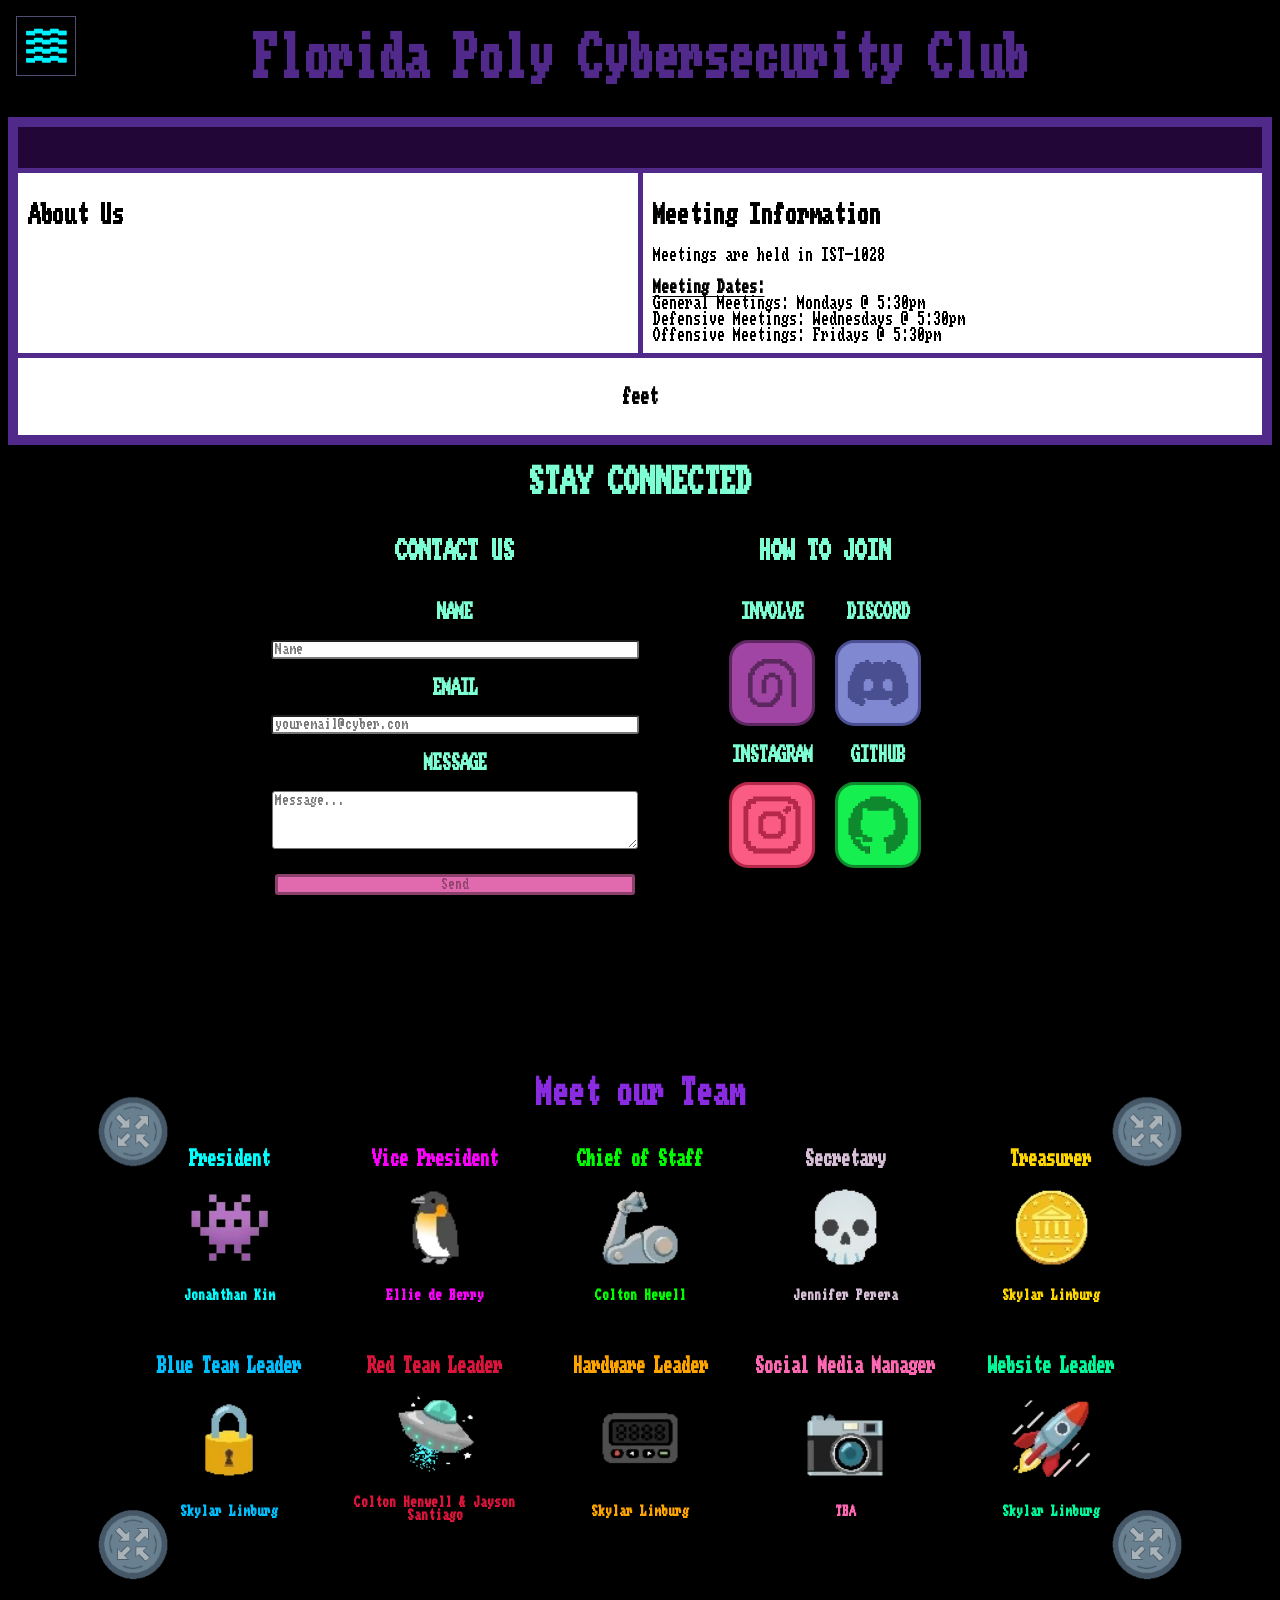
==== commit abb20fcf: "Fixed the CSS of the Stay Connected and Meet our Team components. Replaced webp with webm for simpli" ====
--- a/index.html
+++ b/index.html
@@ -12,7 +12,6 @@
         <link rel="stylesheet" href="/CSS/SPA/sidebar.css">
         <link rel="stylesheet" href="/CSS/SPA/hamburger.css">
         <link rel="stylesheet" href="/CSS/SPA/logo.css">
-        <link rel="stylesheet" href="/CSS/SPA/glitch.css">
 
         <link rel="stylesheet" href="/CSS/index/connected.css">
         <link rel="stylesheet" href="/CSS/index/leader.css">
@@ -24,7 +23,6 @@
         <script type="module" src="/JS/index/leaders.js"></script>
         <script type="module" src="/JS/index/message_form.js"></script>
 
-        <script type="module" src="/JS/SPA/logo.js"></script>
         <script type="module" src="/JS/SPA/sidebar.js"></script>
     </head>
     <body>
@@ -56,7 +54,7 @@
             <span class="matrix-num" style="left: 98%; animation-delay: 3.1s;">111</span>
         </div>
         <div class="content">
-            <div class="pgtitle"><h1>Florida Poly Cybersecurity</h1></div>
+            <div class="pgtitle"><h1>Florida Poly Cybersecurity Club</h1></div>
             <div class="container">
                 <div class="navbar">
                     <h1></h1>
@@ -73,71 +71,64 @@
                     <br> General Meetings: Mondays @ 5:30pm <br> Defensive Meetings: Wednesdays @ 5:30pm <br> Offensive Meetings: Fridays @ 5:30pm
                 </div>
                 <div class="footer">
-                    <h3>feet👅🦶</h3>
+                    <h3>feet</h3>
                 </div>
             </div>
         </div>
         <div class="stay_connected">
-            <div class="fuchsia-group">
+            <div class="fuchsia-texthover">
                 <h1>Stay Connected</h1>
             </div>
             <div class="connected_row ">
-                <form class="join parent-box" id="form_contact">
-                    <div class="fuchsia-group">
-                    <h2> Contact Us </h2>
+                <form class="contact_us" id="form_contact">
+                    <div class="fuchsia-texthover">
+                        <h2> Contact Us </h2>
                     </div>
-                    <div class="fuchsia-group">
-                    <label for="contact_name"><h3> Name </h3></label>
-                    <input class="connect_input" id="contact_name" type="text" placeholder="Name" title="Name" name="Name" autocomplete="name" required>
+                    <div class="fuchsia-texthover">
+                        <label for="contact_name"><h3> Name </h3></label>
+                        <input class="connect_input" id="contact_name" type="text" placeholder="Name" title="Name" name="Name" autocomplete="name" required>
                     </div>
-                    <div class="fuchsia-group">
-                    <label for="contact_email"><h3> Email </h3></label>
-                    <input class="connect_input" id="contact_email" type="email" placeholder="youremail@cyber.com" title="Email" name="Email" autocomplete="email" required>
+                    <div class="fuchsia-texthover">
+                        <label for="contact_email"><h3> Email </h3></label>
+                        <input class="connect_input" id="contact_email" type="email" placeholder="youremail@cyber.com" title="Email" name="Email" autocomplete="email" required>
                     </div>
-                    <div class="fuchsia-group">
-                    <label for="contact_message"><h3> Message </h3></label>
+                    <div class="fuchsia-texthover">
+                        <label for="contact_message"><h3> Message </h3></label>
                     </div>
                     <textarea class="connect_input" id="contact_message" rows="4" cols="120" placeholder="Message..." title="Message" name="Message" required></textarea>
                     <button id="form_contact_button" type="submit" value="Send" class="retro_button connect_input" title="Send">Send</button>
                 </form>
                 <!-- https://pixelartvillage.com/ used to convert PNGs to pixel art-->
-                <div class="grid_container">
-                    <div class="fuchsia-group">
+                <div class="how_to_join_container">
+                    <div class="fuchsia-texthover">
                     <h2> How to Join </h2>
                     </div>
-                    <div class="grid4x4">
-                        <div class="grid_item">
-                            <div class="fuchsia-group">
-                            <h3> Involve </h3>
+                    <div class="social_media_container">
+                            <div class="fuchsia-texthover">
+                                <h3> Involve </h3>
+                                <a href="https://floridapoly.presence.io/organization/cybersecurity-club" target="_blank" rel="noopener noreferrer">
+                                    <img class="app_icon hover_bounce involve_img" src="/assets/connected/involve_8bit.png" title="Involve">
+                                </a>
+                        </div>
+                            <div class="fuchsia-texthover">
+                                <h3> Discord </h3>
+                                
+                                <a href="https://discord.gg/AkfMMtyXq4" target="_blank" rel="noopener noreferrer">
+                                    <img class="app_icon hover_bounce discord_img" src="/assets/connected/discord_8bit.png" title="Discord">
+                                </a>
                             </div>
-                            <a href="https://floridapoly.presence.io/organization/cybersecurity-club" target="_blank" rel="noopener noreferrer">
-                                <img class="app_icon hover_bounce involve_img" src="/assets/connected/involve_8bit.png" title="Involve">
-                            </a>
+                            <div class="fuchsia-texthover">
+                                <h3> Instagram </h3>
+                                <a href="https://www.instagram.com/flpolycyberclub/" target="_blank" rel="noopener noreferrer">
+                                    <img class="app_icon hover_bounce instagram_img" src="/assets/connected/instagram_8bit.png" title="Instagram">
+                                </a>
                         </div>
-                        <div class="grid_item">
-                            <div class="fuchsia-group">
-                            <h3> Discord </h3>
+                            <div class="fuchsia-texthover">
+                                <h3> GitHub </h3>
+                                <a href="https://github.com/flpolycyber" target="_blank" rel="noopener noreferrer">
+                                    <img class="app_icon hover_bounce github_img" src="/assets/connected/github_8bit.png" title="GitHub">
+                                </a>
                             </div>
-                            <a href="https://discord.gg/AkfMMtyXq4" target="_blank" rel="noopener noreferrer">
-                                <img class="app_icon hover_bounce discord_img" src="/assets/connected/discord_8bit.png" title="Discord">
-                            </a>
-                        </div>
-                        <div class="grid_item">
-                            <div class="fuchsia-group">
-                            <h3> Instagram </h3>
-                            </div>
-                            <a href="https://www.instagram.com/flpolycyberclub/" target="_blank" rel="noopener noreferrer">
-                                <img class="app_icon hover_bounce instagram_img" src="/assets/connected/instagram_8bit.png" title="Instagram">
-                            </a>
-                        </div>
-                        <div class="grid_item">
-                            <div class="fuchsia-group">
-                            <h3> GitHub </h3>
-                            </div>
-                            <a href="https://github.com/flpolycyber" target="_blank" rel="noopener noreferrer">
-                                <img class="app_icon hover_bounce github_img" src="/assets/connected/github_8bit.png" title="GitHub">
-                            </a>
-                        </div>
                     </div>
                 </div>
             </div>
@@ -149,10 +140,10 @@
             <h1>Meet our Team</h1>
             <div id="leaders" class="leader_container">
                 <canvas id="packetCanvas"></canvas>
-                <img src="/assets/leader/router.png" class="corner" id="top-left" title="click me">
-                <img src="/assets/leader/router.png" class="corner" id="top-right" title="click me">
-                <img src="/assets/leader/router.png" class="corner" id="bottom-left" title="click me">
-                <img src="/assets/leader/router.png" class="corner" id="bottom-right" title="click me">
+                <img src="/assets/leader/router.png" class="routercorner" id="router-top-left" title="click me">
+                <img src="/assets/leader/router.png" class="routercorner" id="router-top-right" title="click me">
+                <img src="/assets/leader/router.png" class="routercorner" id="router-bottom-left" title="click me">
+                <img src="/assets/leader/router.png" class="routercorner" id="router-bottom-right" title="click me">
             </div>
         </div>
 
--- a/CSS/index/connected.css
+++ b/CSS/index/connected.css
@@ -1,39 +1,37 @@
-.stay_connected {
-    display: flex;
-    flex-direction: column;
-    align-items: center;
+.stay_connected{
+    max-width: var(--max_width);
+    margin: auto;
+    display: block;
 }
 
-.stay_connected * {
+.stay_connected, .retro_button, .connect_input {
     color: aquamarine;
     font-family: topazplus;
     text-transform: uppercase;
 }
 
 .connected_row {
-    display: flex;
-    flex-direction: row;
-    gap: 10vw;
-    align-items: flex-start;
+    display: grid;
+    grid-template-columns: repeat(2, minmax(225px, 30%));
+    grid-template-rows: auto 1fr;
+    justify-content: center;
+    gap: 10px;
+    align-items: start;
 }
 
-.join {
-    display: flex;
-    flex-direction: column;
-    align-items: center;
-    flex: 1;
+.contact_us {
+    display: grid;
+    grid-auto-columns: minmax(0, 1fr);
+    justify-content: center;
+    place-items: center;
 }
 
-.join * {
-    padding: 2px;
-}
-
-.join textarea{
+.contact_us textarea{
     resize: vertical;
 }
 
 .connect_input {
-    width: calc(20vw + 20vh);
+    width: 100%;
     border-radius: 3px;
     overflow: hidden;
     object-fit: cover;
@@ -41,9 +39,10 @@
     text-transform: none;
 }
 
-
 .app_icon {
-    width: calc(5vw + 5vh);
+    width: var(--small_button_size);
+    margin: auto;
+    display: block;
     aspect-ratio: 1 / 1;
     object-fit: cover;
     border-radius: 22.37%;
@@ -52,24 +51,17 @@
     object-fit: cover;
 }
 
-.grid_container {
-    display: flex;
-    flex-direction: column;
-    align-items: center;
-    flex: 1;
+.how_to_join_container {
+    display: grid;
+    justify-content: center;
+    place-items: center;
 }
 
-.grid4x4 {
+.social_media_container {
     display: grid;
-    grid-template-columns: repeat(2, 1fr);
-    gap: 2vw;
-}
-
-.grid_item {
-    display: flex;
-    flex-direction: column;
-    align-items: center;
-    text-align: center;
+    grid-template-columns: auto auto;
+    justify-content: center;
+    column-gap: 20px;
 }
 
 /* Inspired by https://www.framer.com/marketplace/components/retro-button/ */
@@ -107,14 +99,12 @@
     border: 3px solid hsl(345.63, 63.96%, 43.53%);
 }
 
-.fuchsia-group:hover h3, .fuchsia-group:hover h2, .fuchsia-group:hover h1 {
+.fuchsia-texthover:hover :nth-child(1) {
     color: Fuchsia;
 }
 
-/* Optional: Make the group take up the full width */
-.fuchsia-group {
+.fuchsia-texthover {
     width: 100%;
-    display: flex;
-    flex-direction: column;
-    align-items: center;
+    display: grid;
+    place-items: center;
 }
--- a/CSS/index/leader.css
+++ b/CSS/index/leader.css
@@ -5,7 +5,7 @@
 
     color: blueviolet;
     font-family: topazplus;
-    padding: 100px;
+    padding: 125px;
 }
 
 .leader_item {
@@ -19,13 +19,9 @@
     text-align: center;
 }
 
-.leader_pic {
-    width: calc(4vw + 4vh);
-}
-
 .leader_container {
-    --corner_size: calc(4vw + 4vh);
-    --corner_move: calc(-0.4 * var(--corner_size));
+    --corner_size: min(calc(4vw + 4vh), var(--small_button_size));
+    --corner_move: calc(-0.5 * var(--corner_size));
     --packet_color: SpringGreen;
 
     display: grid;
@@ -33,6 +29,10 @@
     justify-items: center;
     gap: 1vw;
     position: relative;
+}
+
+.leader_pic {
+    width: var(--corner_size);
 }
 
 @media (min-width: 768px) {
@@ -53,16 +53,10 @@
     left: 0;
     width: 100%;
     height: 100%;
-    z-index: 0;
     pointer-events: none;
 }
 
-.leader_container > * {
-    position: relative;
-    z-index: 1;
-}
-
-.corner {
+.routercorner {
     position: absolute;
     width: var(--corner_size);
     aspect-ratio: 1 / 1;
@@ -71,19 +65,19 @@
     transition: filter 0.15s ease;
 }
 
-#top-left {
+#router-top-left {
     top: var(--corner_move);
     left: var(--corner_move);
 }
-#top-right {
+#router-top-right {
     top: var(--corner_move);
     right: var(--corner_move);
 }
-#bottom-left {
+#router-bottom-left {
     bottom: var(--corner_move);
     left: var(--corner_move);
 }
-#bottom-right {
+#router-bottom-right {
     bottom: var(--corner_move);
     right: var(--corner_move);
 }
--- a/CSS/index/matrix.css
+++ b/CSS/index/matrix.css
@@ -6,16 +6,16 @@
     }
 }
 
-@-webkit-keyframes glow {
+/* Changed from  text-shadow to drop-shadow, due to being extreemly laggy on Chrome
+    https://webcode.tools/css-generator/drop-shadow
+    ARGS: horizontal offset, vertical offset, blur radius, and color
+*/
+@keyframes glow-filter {
     from {
-        text-shadow: 0 0 10px #fff, 0 0 20px #fff, 0 0 30px #009fdf,
-            0 0 40px #009fdf, 0 0 50px #009fdf, 0 0 60px #009fdf,
-            0 0 70px #009fdf;
+        filter: drop-shadow(0 0 10px #009fdf) drop-shadow(0 0 20px #009fdf);
     }
     to {
-        text-shadow: 0 0 20px #fff, 0 0 30px #009fdf, 0 0 40px #4ee7f2,
-            0 0 50px #4ee7f2, 0 0 60px #4ee7f2, 0 0 70px #4ee7f2,
-            0 0 80px #4ee7f2;
+        filter: drop-shadow(0 0 20px #4ee7f2) drop-shadow(0 0 30px #4ee7f2);
     }
 }
 
@@ -42,10 +42,9 @@
 
 .pgtitle {
     color: #50298a;
-    -webkit-animation: glow 1s ease-in-out infinite alternate;
-    -moz-animation: glow 1s ease-in-out infinite alternate;
-    animation: glow 1s ease-in-out infinite alternate;
+    animation: glow-filter 1s ease-in-out infinite alternate;
     font-size: 25px;
     text-align: center;
     font-family: topazplus;
+    /* text-transform: uppercase; */
 }
--- a/CSS/main.css
+++ b/CSS/main.css
@@ -27,6 +27,9 @@
     --glitch1: hsl(179, 100%, 50%);
     --glitch2: hsl(59, 100%, 50%);
     --glitch3: hsl(299, 100%, 50%);
+
+    --max_width: 1200px;
+    --small_button_size: 80px;
 }
 
 body {
@@ -93,7 +96,7 @@
     pointer-events: none;
 }
 
-img {
+img, video {
     /* To make not highlightable */
     -webkit-user-select: none;
     -ms-user-select: none;
@@ -105,3 +108,43 @@
     clip-path: circle(50%);
     object-fit: cover;
 }
+
+/* Based on https://www.tiny.cloud/blog/css-glitch-effect/ */
+
+.glitch:hover {
+  text-shadow: 0.05em 0 0 var(--glitch1), -0.03em -0.04em 0 var(--glitch3),
+    0.025em 0.04em 0 var(--glitch2);
+  animation: glitch 725ms infinite;
+}
+
+
+@keyframes glitch {
+  0% {
+    text-shadow: 0.05em 0 0 var(--glitch1), -0.03em -0.04em 0 var(--glitch3),
+      0.025em 0.04em 0 var(--glitch2);
+  }
+  15% {
+    text-shadow: 0.05em 0 0 var(--glitch1), -0.03em -0.04em 0 var(--glitch3),
+      0.025em 0.04em 0 var(--glitch2);
+  }
+  16% {
+    text-shadow: -0.05em -0.025em 0 var(--glitch1), 0.025em 0.035em 0 var(--glitch3),
+      -0.05em -0.05em 0 var(--glitch2);
+  }
+  49% {
+    text-shadow: -0.05em -0.025em 0 var(--glitch1), 0.025em 0.035em 0 var(--glitch3),
+      -0.05em -0.05em 0 var(--glitch2);
+  }
+  50% {
+    text-shadow: 0.05em 0.035em 0 var(--glitch1), 0.03em 0 0 var(--glitch3),
+      0 -0.04em 0 var(--glitch2);
+  }
+  99% {
+    text-shadow: 0.05em 0.035em 0 var(--glitch1), 0.03em 0 0 var(--glitch3),
+      0 -0.04em 0 var(--glitch2);
+  }
+  100% {
+    text-shadow: -0.05em 0 0 var(--glitch1), -0.025em -0.04em 0 var(--glitch3),
+      -0.04em -0.025em 0 var(--glitch2);
+  }
+}
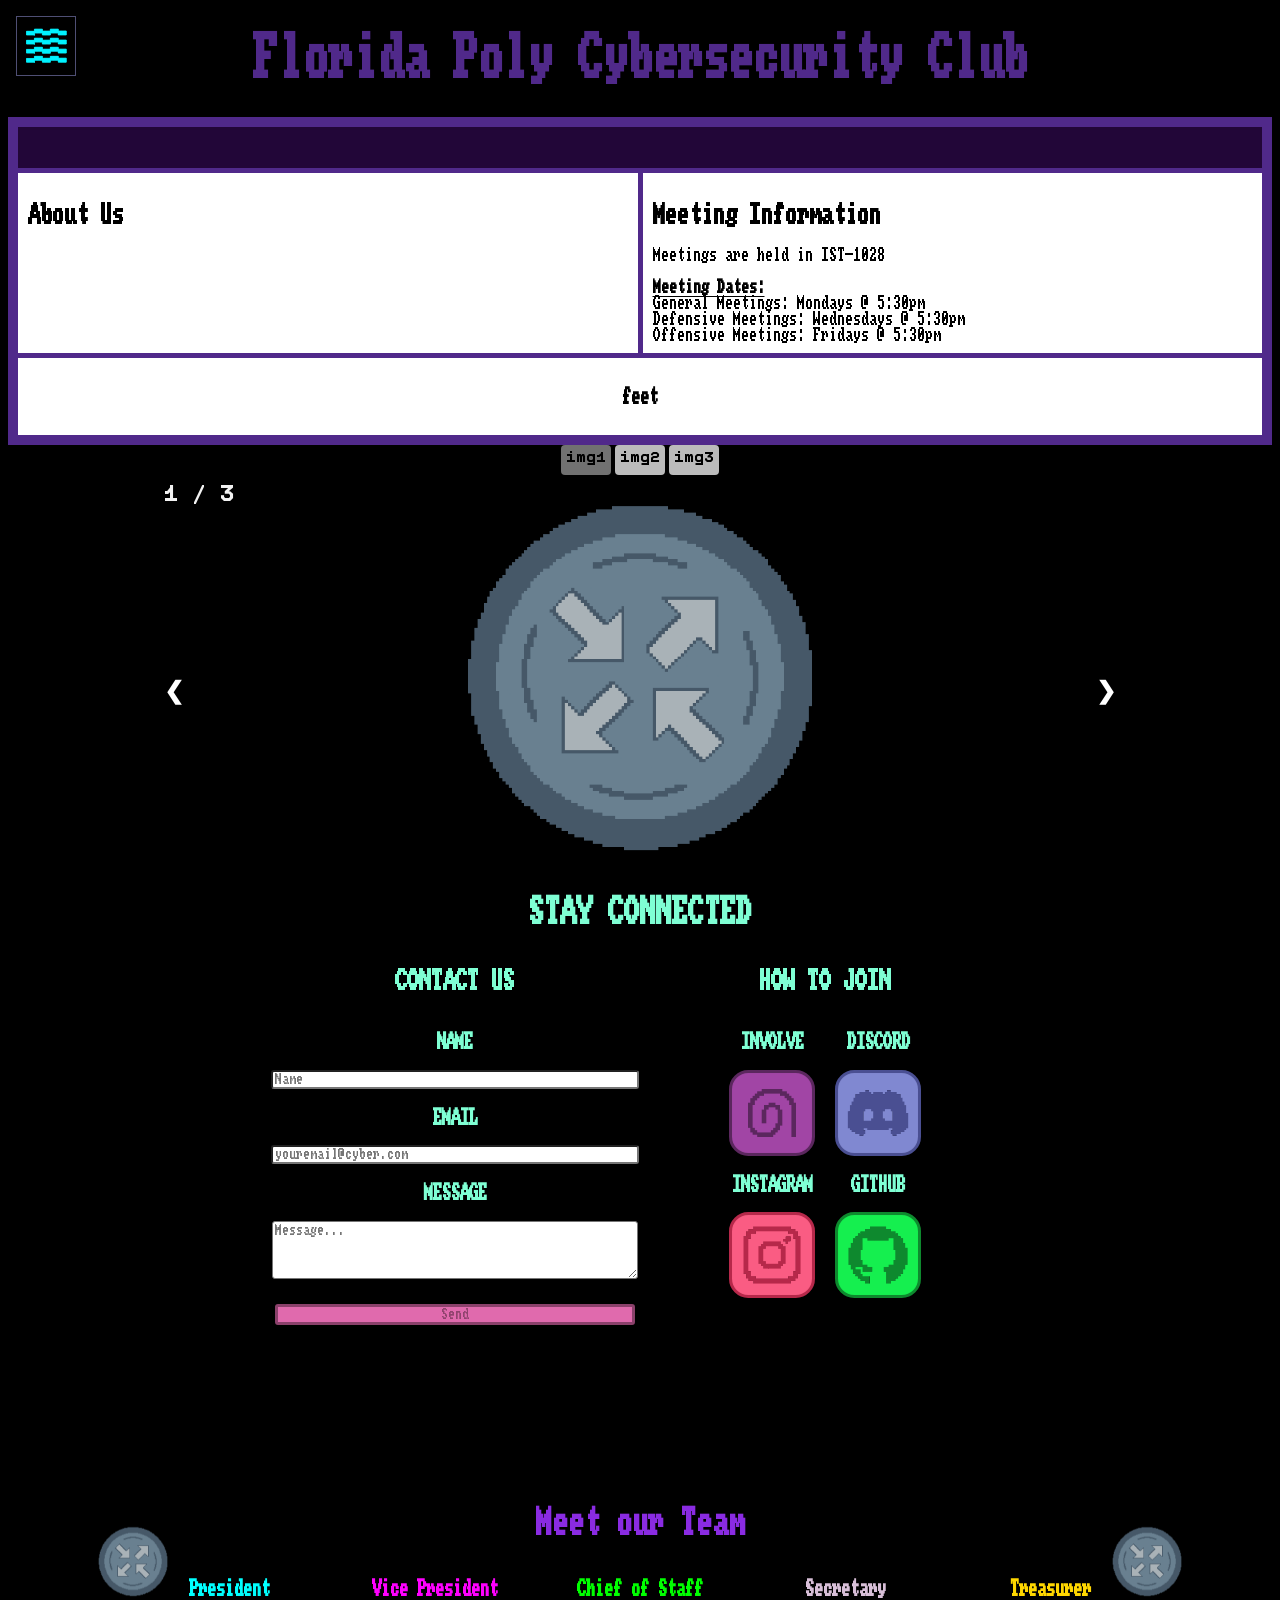
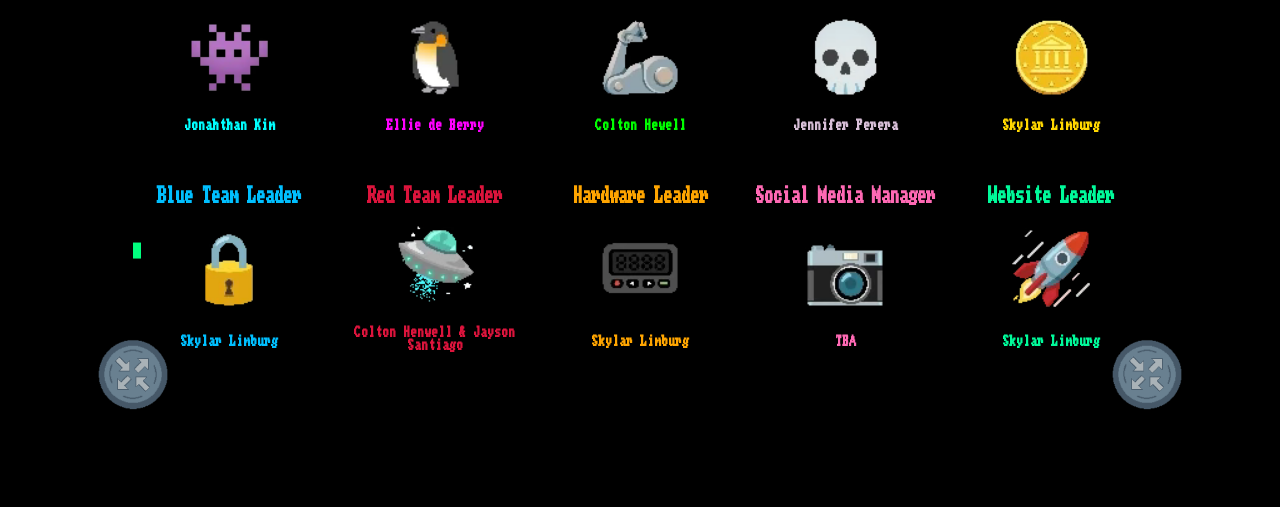
==== commit 28eca59c: "Added a slideshow web component." ====
--- a/index.html
+++ b/index.html
@@ -1,32 +1,38 @@
 <!DOCTYPE html>
 <html lang="en">
-    <head>
-        <meta charset="UTF-8">
-        <meta name="viewport" content="width=device-width, initial-scale=1.0">
-        <title>Florida Poly Cyber Club</title>
-
-        <!-- favicon -->
-        <link rel="icon" type="image/png" href="/assets/favicon.png">
-
-        <!-- CSS -->
-        <link rel="stylesheet" href="/CSS/SPA/sidebar.css">
-        <link rel="stylesheet" href="/CSS/SPA/hamburger.css">
-        <link rel="stylesheet" href="/CSS/SPA/logo.css">
-
-        <link rel="stylesheet" href="/CSS/index/connected.css">
-        <link rel="stylesheet" href="/CSS/index/leader.css">
-        <link rel="stylesheet" href="/CSS/index/matrix.css">
-        
-        <link rel="stylesheet" href="/CSS/main.css" />
-
-        <!-- JS -->
-        <script type="module" src="/JS/index/leaders.js"></script>
-        <script type="module" src="/JS/index/message_form.js"></script>
-
-        <script type="module" src="/JS/SPA/sidebar.js"></script>
-    </head>
-    <body>
-        <div class="matrix">
+
+<head>
+    <meta charset="UTF-8">
+    <meta name="viewport" content="width=device-width, initial-scale=1.0">
+    <title>Florida Poly Cyber Club</title>
+
+    <!-- favicon -->
+    <link rel="icon" type="image/png" href="/assets/favicon.png">
+
+    <!-- CSS -->
+    <link rel="stylesheet" href="/CSS/SPA/sidebar.css">
+    <link rel="stylesheet" href="/CSS/SPA/hamburger.css">
+    <link rel="stylesheet" href="/CSS/SPA/logo.css">
+
+    <link rel="stylesheet" href="/CSS/index/connected.css">
+    <link rel="stylesheet" href="/CSS/index/leader.css">
+    <link rel="stylesheet" href="/CSS/index/matrix.css">
+
+    <link rel="stylesheet" href="/CSS/main.css" />
+
+    <!-- JS -->
+    <script type="module" src="/JS/index/leaders.js"></script>
+    <script type="module" src="/JS/index/message_form.js"></script>
+
+    <script type="module" src="/JS/SPA/sidebar.js"></script>
+
+    <!-- web components -->
+    <script type="module" src="/components/slideshow/slideshow.js"></script>
+
+</head>
+
+<body>
+    <!-- <div class="matrix">
             <span class="matrix-num" style="left: 1%; animation-delay: 0.1s;">1</span>
             <span class="matrix-num" style="left: 2%; animation-delay: 3.2s;">10</span>
             <span class="matrix-num" style="left: 7%; animation-delay: 1.1s;">0</span>
@@ -52,134 +58,150 @@
             <span class="matrix-num" style="left: 92%; animation-delay: 1.3s;">01 0 1</span>
             <span class="matrix-num" style="left: 99%; animation-delay: 0.1s;">1</span>
             <span class="matrix-num" style="left: 98%; animation-delay: 3.1s;">111</span>
-        </div>
-        <div class="content">
-            <div class="pgtitle"><h1>Florida Poly Cybersecurity Club</h1></div>
-            <div class="container">
-                <div class="navbar">
-                    <h1></h1>
-                </div>
-                <div class="left">
-                    <h2>About Us</h2>
-                </div>
-                <div class="right">
-                    <h2>Meeting Information</h2> Meetings are held in IST-1028 <br>
-                    <br>
-                    <b>
+        </div> -->
+    <div class="content">
+        <div class="pgtitle">
+            <h1>Florida Poly Cybersecurity Club</h1></div>
+        <div class="container">
+            <div class="navbar">
+                <h1></h1>
+            </div>
+            <div class="left">
+                <h2>About Us</h2>
+            </div>
+            <div class="right">
+                <h2>Meeting Information</h2> Meetings are held in IST-1028
+                <br>
+                <br>
+                <b>
                         <u>Meeting Dates:</u>
                     </b>
-                    <br> General Meetings: Mondays @ 5:30pm <br> Defensive Meetings: Wednesdays @ 5:30pm <br> Offensive Meetings: Fridays @ 5:30pm
-                </div>
-                <div class="footer">
-                    <h3>feet</h3>
-                </div>
-            </div>
-        </div>
-        <div class="stay_connected">
-            <div class="fuchsia-texthover">
-                <h1>Stay Connected</h1>
-            </div>
-            <div class="connected_row ">
-                <form class="contact_us" id="form_contact">
-                    <div class="fuchsia-texthover">
-                        <h2> Contact Us </h2>
-                    </div>
-                    <div class="fuchsia-texthover">
-                        <label for="contact_name"><h3> Name </h3></label>
-                        <input class="connect_input" id="contact_name" type="text" placeholder="Name" title="Name" name="Name" autocomplete="name" required>
-                    </div>
-                    <div class="fuchsia-texthover">
-                        <label for="contact_email"><h3> Email </h3></label>
-                        <input class="connect_input" id="contact_email" type="email" placeholder="youremail@cyber.com" title="Email" name="Email" autocomplete="email" required>
-                    </div>
-                    <div class="fuchsia-texthover">
-                        <label for="contact_message"><h3> Message </h3></label>
-                    </div>
-                    <textarea class="connect_input" id="contact_message" rows="4" cols="120" placeholder="Message..." title="Message" name="Message" required></textarea>
-                    <button id="form_contact_button" type="submit" value="Send" class="retro_button connect_input" title="Send">Send</button>
-                </form>
-                <!-- https://pixelartvillage.com/ used to convert PNGs to pixel art-->
-                <div class="how_to_join_container">
-                    <div class="fuchsia-texthover">
+                <br> General Meetings: Mondays @ 5:30pm
+                <br> Defensive Meetings: Wednesdays @ 5:30pm
+                <br> Offensive Meetings: Fridays @ 5:30pm
+            </div>
+            <div class="footer">
+                <h3>feet</h3>
+            </div>
+        </div>
+    </div>
+
+
+    <slide-show items='[
+        {"title": "img1", "img": "/assets/leader/router.png"},
+        {"title": "img2", "img": "/assets/leader/router.png"},
+        {"title": "img3", "img": "/assets/leader/router.png"}]'>
+    </slide-show>
+
+    <div class="stay_connected">
+        <div class="fuchsia-texthover">
+            <h1>Stay Connected</h1>
+        </div>
+        <div class="connected_row ">
+            <form class="contact_us" id="form_contact">
+                <div class="fuchsia-texthover">
+                    <h2> Contact Us </h2>
+                </div>
+                <div class="fuchsia-texthover">
+                    <label for="contact_name">
+                        <h3> Name </h3></label>
+                    <input class="connect_input" id="contact_name" type="text" placeholder="Name" title="Name" name="Name" autocomplete="name" required>
+                </div>
+                <div class="fuchsia-texthover">
+                    <label for="contact_email">
+                        <h3> Email </h3></label>
+                    <input class="connect_input" id="contact_email" type="email" placeholder="youremail@cyber.com" title="Email" name="Email" autocomplete="email" required>
+                </div>
+                <div class="fuchsia-texthover">
+                    <label for="contact_message">
+                        <h3> Message </h3></label>
+                </div>
+                <textarea class="connect_input" id="contact_message" rows="4" cols="120" placeholder="Message..." title="Message" name="Message" required></textarea>
+                <button id="form_contact_button" type="submit" value="Send" class="retro_button connect_input" title="Send">Send</button>
+            </form>
+            <!-- https://pixelartvillage.com/ used to convert PNGs to pixel art-->
+            <div class="how_to_join_container">
+                <div class="fuchsia-texthover">
                     <h2> How to Join </h2>
-                    </div>
-                    <div class="social_media_container">
-                            <div class="fuchsia-texthover">
-                                <h3> Involve </h3>
-                                <a href="https://floridapoly.presence.io/organization/cybersecurity-club" target="_blank" rel="noopener noreferrer">
-                                    <img class="app_icon hover_bounce involve_img" src="/assets/connected/involve_8bit.png" title="Involve">
-                                </a>
-                        </div>
-                            <div class="fuchsia-texthover">
-                                <h3> Discord </h3>
-                                
-                                <a href="https://discord.gg/AkfMMtyXq4" target="_blank" rel="noopener noreferrer">
-                                    <img class="app_icon hover_bounce discord_img" src="/assets/connected/discord_8bit.png" title="Discord">
-                                </a>
-                            </div>
-                            <div class="fuchsia-texthover">
-                                <h3> Instagram </h3>
-                                <a href="https://www.instagram.com/flpolycyberclub/" target="_blank" rel="noopener noreferrer">
-                                    <img class="app_icon hover_bounce instagram_img" src="/assets/connected/instagram_8bit.png" title="Instagram">
-                                </a>
-                        </div>
-                            <div class="fuchsia-texthover">
-                                <h3> GitHub </h3>
-                                <a href="https://github.com/flpolycyber" target="_blank" rel="noopener noreferrer">
-                                    <img class="app_icon hover_bounce github_img" src="/assets/connected/github_8bit.png" title="GitHub">
-                                </a>
-                            </div>
-                    </div>
-                </div>
-            </div>
-        </div>
-
-
-        <!-- leaders div is dynamlly injected-->
-        <div class="leader_header"> 
-            <h1>Meet our Team</h1>
-            <div id="leaders" class="leader_container">
-                <canvas id="packetCanvas"></canvas>
-                <img src="/assets/leader/router.png" class="routercorner" id="router-top-left" title="click me">
-                <img src="/assets/leader/router.png" class="routercorner" id="router-top-right" title="click me">
-                <img src="/assets/leader/router.png" class="routercorner" id="router-bottom-left" title="click me">
-                <img src="/assets/leader/router.png" class="routercorner" id="router-bottom-right" title="click me">
-            </div>
-        </div>
-
-        <button class="sidebar-button hover_bounce" id="sidebarToggle" aria-label="Toggle sidebar">
-            <!-- hamburger SVG is dynamically inserted -->
-        </button>
-        <nav class="sidebar" id="sidebar">
-            <div class="sidebar-inner">
-                <div class="logo-wrap">
-                    <div class="logo-hex-underline">
-                        <a href="/" class="logo-hex" id="sidebar_logo" title="Florida Poly Cyber Club">
-                            <!-- Logo SVG is dynamically inserted -->
-                        </a>
-                    </div>
-                </div>
-                <ul class="ul-nav">
-                    <li class="li-nav glitch hover_bounce">
-                        <a href="mission.html" class="nav-link">Mission</a>
-                    </li>
-                    <li class="li-nav glitch hover_bounce">
-                        <a href="blog.html" class="nav-link">Blog</a>
-                    </li>
-                    <li class="li-nav glitch hover_bounce">
-                        <a href="calendar.html" class="nav-link">Calendar</a>
-                    </li>
-                    <li class="li-nav glitch hover_bounce">
-                        <a href="events.html" class="nav-link">Events</a>
-                    </li>
-                    <li class="li-nav glitch hover_bounce">
-                        <a href="wiki.html" class="nav-link">Wiki</a>
-                    </li>
-                    <li class="li-nav glitch hover_bounce">
-                        <a href="social-media.html" class="nav-link">Social Media</a>
-                    </li>
-                </ul>
-            </div>
-        </nav>
-    </body>
+                </div>
+                <div class="social_media_container">
+                    <div class="fuchsia-texthover">
+                        <h3> Involve </h3>
+                        <a href="https://floridapoly.presence.io/organization/cybersecurity-club" target="_blank" rel="noopener noreferrer">
+                            <img class="app_icon hover_bounce involve_img" src="/assets/connected/involve_8bit.png" title="Involve">
+                        </a>
+                    </div>
+                    <div class="fuchsia-texthover">
+                        <h3> Discord </h3>
+
+                        <a href="https://discord.gg/AkfMMtyXq4" target="_blank" rel="noopener noreferrer">
+                            <img class="app_icon hover_bounce discord_img" src="/assets/connected/discord_8bit.png" title="Discord">
+                        </a>
+                    </div>
+                    <div class="fuchsia-texthover">
+                        <h3> Instagram </h3>
+                        <a href="https://www.instagram.com/flpolycyberclub/" target="_blank" rel="noopener noreferrer">
+                            <img class="app_icon hover_bounce instagram_img" src="/assets/connected/instagram_8bit.png" title="Instagram">
+                        </a>
+                    </div>
+                    <div class="fuchsia-texthover">
+                        <h3> GitHub </h3>
+                        <a href="https://github.com/flpolycyber" target="_blank" rel="noopener noreferrer">
+                            <img class="app_icon hover_bounce github_img" src="/assets/connected/github_8bit.png" title="GitHub">
+                        </a>
+                    </div>
+                </div>
+            </div>
+        </div>
+    </div>
+
+
+    <!-- leaders div is dynamlly injected-->
+    <div class="leader_header">
+        <h1>Meet our Team</h1>
+        <div id="leaders" class="leader_container">
+            <canvas id="packetCanvas"></canvas>
+            <img src="/assets/leader/router.png" class="routercorner" id="router-top-left" title="click me">
+            <img src="/assets/leader/router.png" class="routercorner" id="router-top-right" title="click me">
+            <img src="/assets/leader/router.png" class="routercorner" id="router-bottom-left" title="click me">
+            <img src="/assets/leader/router.png" class="routercorner" id="router-bottom-right" title="click me">
+        </div>
+    </div>
+
+    <button class="sidebar-button hover_bounce" id="sidebarToggle" aria-label="Toggle sidebar">
+        <!-- hamburger SVG is dynamically inserted -->
+    </button>
+    <nav class="sidebar" id="sidebar">
+        <div class="sidebar-inner">
+            <div class="logo-wrap">
+                <div class="logo-hex-underline">
+                    <a href="/" class="logo-hex" id="sidebar_logo" title="Florida Poly Cyber Club">
+                        <!-- Logo SVG is dynamically inserted -->
+                    </a>
+                </div>
+            </div>
+            <ul class="ul-nav">
+                <li class="li-nav glitch hover_bounce">
+                    <a href="mission.html" class="nav-link">Mission</a>
+                </li>
+                <li class="li-nav glitch hover_bounce">
+                    <a href="blog.html" class="nav-link">Blog</a>
+                </li>
+                <li class="li-nav glitch hover_bounce">
+                    <a href="calendar.html" class="nav-link">Calendar</a>
+                </li>
+                <li class="li-nav glitch hover_bounce">
+                    <a href="events.html" class="nav-link">Events</a>
+                </li>
+                <li class="li-nav glitch hover_bounce">
+                    <a href="wiki.html" class="nav-link">Wiki</a>
+                </li>
+                <li class="li-nav glitch hover_bounce">
+                    <a href="social-media.html" class="nav-link">Social Media</a>
+                </li>
+            </ul>
+        </div>
+    </nav>
+</body>
+
 </html>
--- a/CSS/main.css
+++ b/CSS/main.css
@@ -3,13 +3,19 @@
 */
 
 
-/* 
-From https://github.com/rewtnull/amigafonts
-*/
+
+/* From https://github.com/rewtnull/amigafonts */
 @font-face {
     font-family: "topazplus";
     src: url("../fonts/topazplus500.ttf") format("truetype");
 }
+
+/* From https://befonts.com/feature-mono-font-family.html */
+@font-face {
+    font-family: "featuremono";
+    src: url("../fonts/featuremonogx.ttf") format("truetype");
+}
+
 
 
 /* https://www.w3schools.com/colors/colors_hsl.asp */
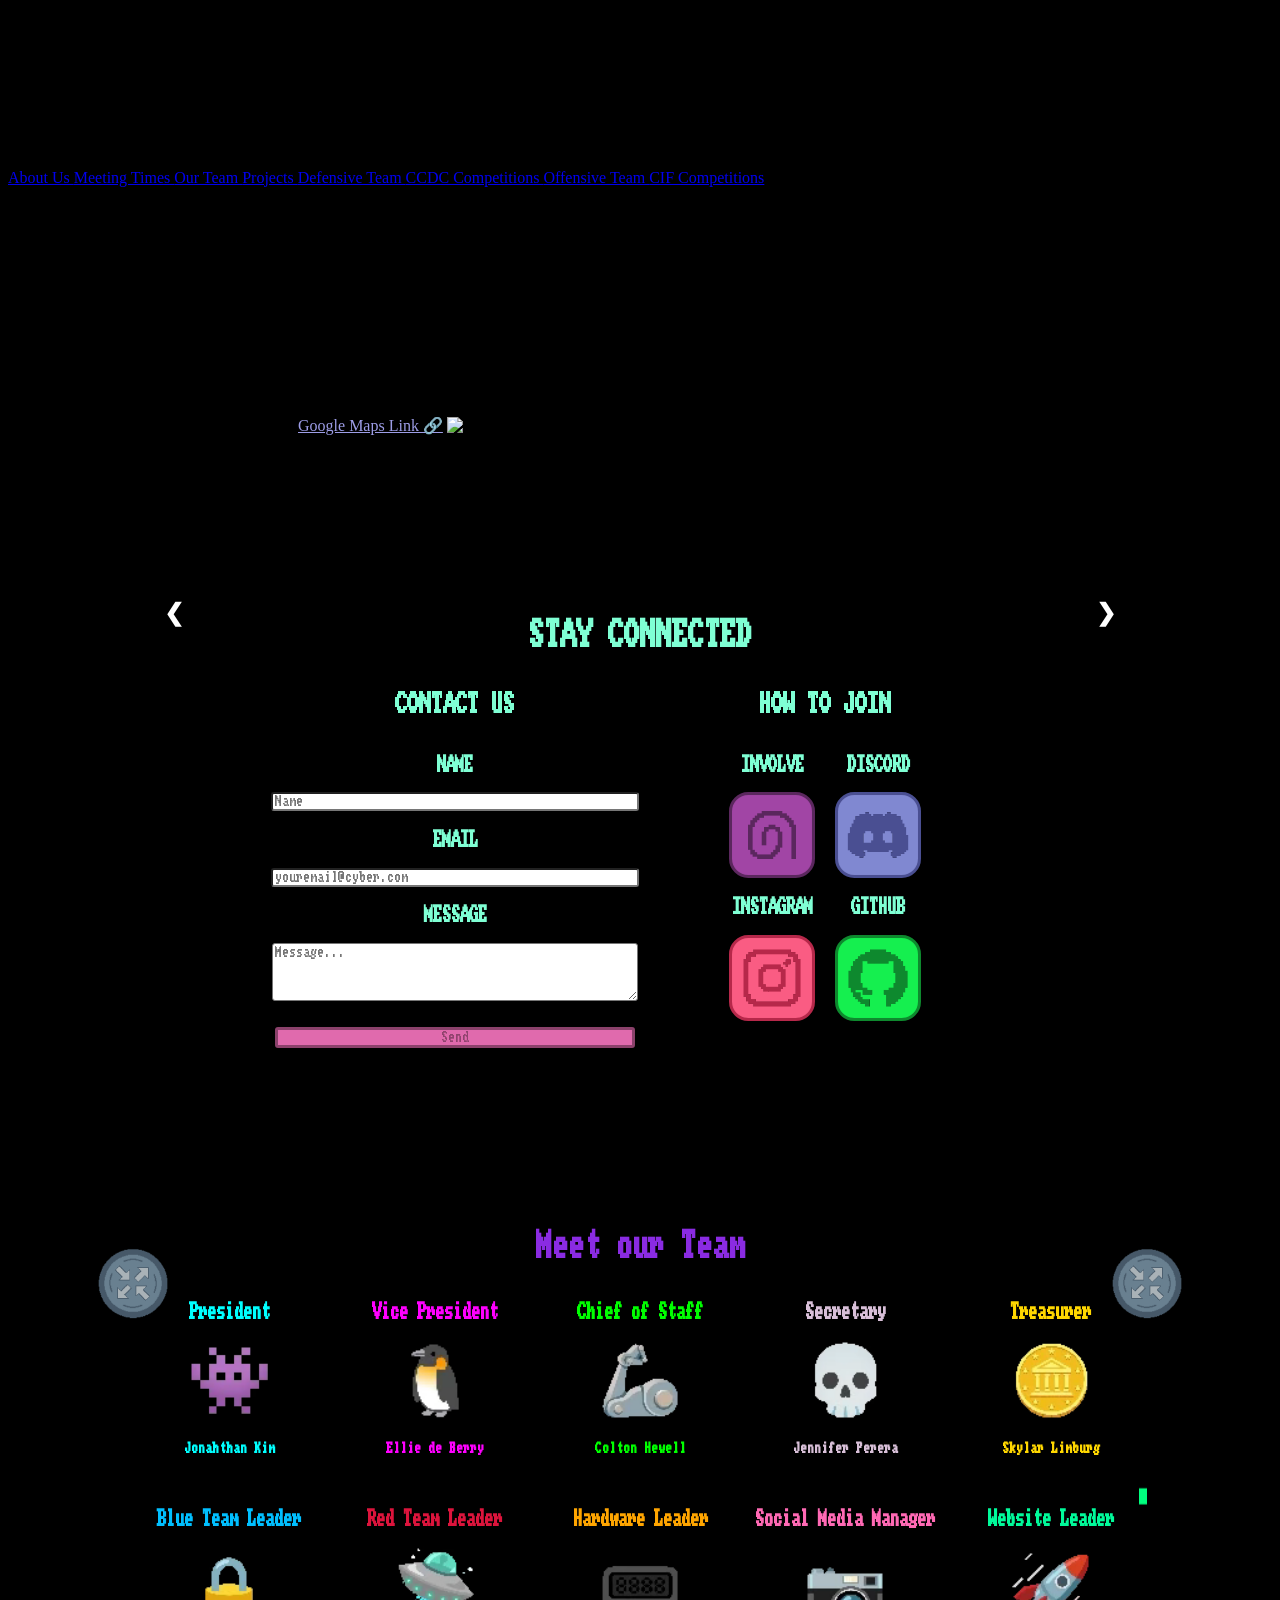
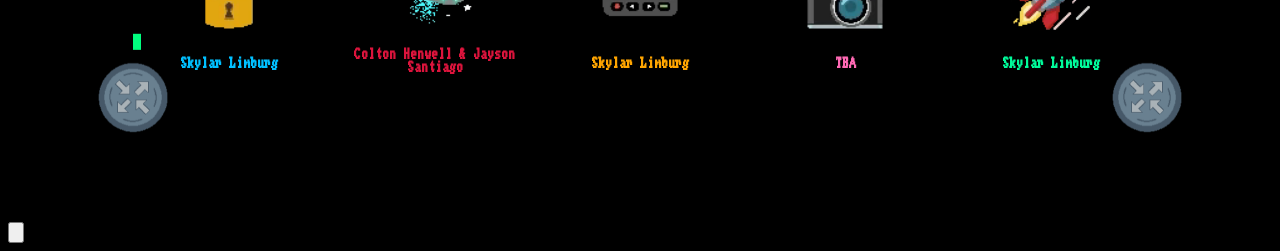
==== commit feca9bcc: "Added the images of the card component" ====
--- a/index.html
+++ b/index.html
@@ -11,12 +11,11 @@
 
     <!-- CSS -->
     <link rel="stylesheet" href="/CSS/SPA/sidebar.css">
-    <link rel="stylesheet" href="/CSS/SPA/hamburger.css">
-    <link rel="stylesheet" href="/CSS/SPA/logo.css">
-
+
+    <link rel="stylesheet" href="/CSS/index/about.css">
     <link rel="stylesheet" href="/CSS/index/connected.css">
     <link rel="stylesheet" href="/CSS/index/leader.css">
-    <link rel="stylesheet" href="/CSS/index/matrix.css">
+    <link rel="stylesheet" href="/CSS/index/main_title.css">
 
     <link rel="stylesheet" href="/CSS/main.css" />
 
@@ -27,12 +26,19 @@
     <script type="module" src="/JS/SPA/sidebar.js"></script>
 
     <!-- web components -->
+    <link rel="stylesheet" href="/components/slideshow/slideshow.css">
     <script type="module" src="/components/slideshow/slideshow.js"></script>
-
+    
+    <link rel="stylesheet" href="/components/popup/popup.css">
+    <script type="module" src="/components/popup/popup.js"></script>
+
+    <link rel="stylesheet" href="/components/cards/cards.css">
+    <script type="module" src="/components/cards/cards.js"></script>
 </head>
 
 <body>
-    <!-- <div class="matrix">
+    <div class="mainpage">
+        <div class="matrix">
             <span class="matrix-num" style="left: 1%; animation-delay: 0.1s;">1</span>
             <span class="matrix-num" style="left: 2%; animation-delay: 3.2s;">10</span>
             <span class="matrix-num" style="left: 7%; animation-delay: 1.1s;">0</span>
@@ -58,19 +64,38 @@
             <span class="matrix-num" style="left: 92%; animation-delay: 1.3s;">01 0 1</span>
             <span class="matrix-num" style="left: 99%; animation-delay: 0.1s;">1</span>
             <span class="matrix-num" style="left: 98%; animation-delay: 3.1s;">111</span>
-        </div> -->
-    <div class="content">
-        <div class="pgtitle">
-            <h1>Florida Poly Cybersecurity Club</h1></div>
-        <div class="container">
+        </div>
+        <div class="maintitle">
+            <h1>Florida Poly Cybersecurity Club</h1>
+            <h3>A student-led community dedicated to <br> learning offensive and defensive cybersecurity.</h3>
+            <div class="title_container">
+                <a class="title_button" href="#about_us"> About Us </a>
+                <a class="title_button" href="/calendar.html"> Meeting Times </a>
+                <a class="title_button" href="#leaders"> Our Team </a>
+                <a class="title_button" href="/projects.html"> Projects </a>
+                <a class="title_button" href="/blue_team.html"> Defensive Team </a>
+                <a class="title_button" href="/CCDC.html"> CCDC Competitions </a>
+                <a class="title_button" href="/red_team.html"> Offensive Team </a>
+                <a class="title_button" href="/CIF.html"> CIF Competitions </a>
+            </div>
+        </div>
+    </div>
+    <div class="about-content">
+        <div class="about-container">
             <div class="navbar">
-                <h1></h1>
-            </div>
-            <div class="left">
-                <h2>About Us</h2>
-            </div>
-            <div class="right">
-                <h2>Meeting Information</h2> Meetings are held in IST-1028
+                <h1>About Us</h1>
+            </div>
+            <div class="about_us_txt">
+                <h2>Who we are</h2>
+                We're a group of FPU students passionate about all things cybersecurity, both offensive and defensive. Whether you're a seasoned pro or just starting out, our club offers a welcoming space to learn, collaborate, and explore this exciting field.
+            </div>
+            <div>
+                <h2>Meeting Information</h2> Meetings are held in     
+                    <pop-up title="IST-1028 Location">
+                        <a slot="button" class="about_click"> IST-1028: click to view</a>
+                        <a class="about_click" href="https://www.google.com/maps/dir//28.150775,-81.851303/@29.2157201,-82.7846403,8z/data=!3m1!4b1?entry=ttu&g_ep=EgoyMDI2MDUxMi4wIKXMDSoASAFQAw%3D%3D" target="_blank" rel="noopener noreferrer" style="color: var(--purple);"> Google Maps Link &#x1F517</a>
+                        <img src="/assets/location.jpg" alt="IST-1028" loading="lazy">
+                    </pop-up>
                 <br>
                 <br>
                 <b>
@@ -81,16 +106,34 @@
                 <br> Offensive Meetings: Fridays @ 5:30pm
             </div>
             <div class="footer">
-                <h3>feet</h3>
-            </div>
-        </div>
-    </div>
-
-
-    <slide-show items='[
-        {"title": "img1", "img": "/assets/leader/router.png"},
-        {"title": "img2", "img": "/assets/leader/router.png"},
-        {"title": "img3", "img": "/assets/leader/router.png"}]'>
+                <list-cards>
+                    <data src="/assets/meetings/Solaris-General-Team.png" name="General Team Meetings" time="Mondays @ 5:30pm" color="var(--purple)">
+                        Join our general meetings to hang out and connect with fellow students! 
+                        We offer the latest club updates and hands-on cybersecurity workshops to level up your skills.  
+                    </data>
+                    <data src="/assets/meetings/Solaris-Blue-Team.png" name="Blue Team Meetings" time="Wednesdays @ 5:30pm" color="var(--cyan)">
+                        Level up your defensive skills through competitions. 
+                        Learn about protecting against attacks, detecting malicious activity and responding to incidents.    </data>
+                    <data src="/assets/meetings/Solaris-Red-Team.png" name="Red Team Meetings" time="Fridays @ 5:30pm" color="var(--red)">
+                        Learn the art of "ethical" hacking. 
+                        Master reverse engineering, exploit development, and vulnerability scanning through CTF competitions and real systems.
+                    </data>
+                    <data src="/assets/meetings/Solaris-Hardware-project.png" name="Hardware Project" time="To be Anounced" color="var(--orange)">
+                        Hack a real Chinese security camera! 
+                        Take part in firmware reverse engineering, credential harvesting, traffic decryption and discover vulnerabilities.
+                    </data>
+                    <data src="/assets/meetings/Solaris-Website-Project.png" name="Website Project" time="To be Anounced" color="var(--neon-magenta)">
+                        Help contribute to our club’s website and backend using HTML/CSS/JS and python flask. 
+                        We are beginner friendly, and open to any contributions.
+                    </data>
+                </list-cards>
+            </div>
+        </div>
+    </div>
+
+    <slide-show durationMS="3000">
+        <img alt="CCDC Regionals" src="/assets/pics/CCDC_Regionals_2026.jpg" loading="lazy">
+        <img alt="Sunshine CTF" src="/assets/pics/Sunshine_CTF_2026.jpg" loading="lazy">
     </slide-show>
 
     <div class="stay_connected">
@@ -104,17 +147,20 @@
                 </div>
                 <div class="fuchsia-texthover">
                     <label for="contact_name">
-                        <h3> Name </h3></label>
+                        <h3> Name </h3>
+                    </label>
                     <input class="connect_input" id="contact_name" type="text" placeholder="Name" title="Name" name="Name" autocomplete="name" required>
                 </div>
                 <div class="fuchsia-texthover">
                     <label for="contact_email">
-                        <h3> Email </h3></label>
+                        <h3> Email </h3>
+                    </label>
                     <input class="connect_input" id="contact_email" type="email" placeholder="youremail@cyber.com" title="Email" name="Email" autocomplete="email" required>
                 </div>
                 <div class="fuchsia-texthover">
                     <label for="contact_message">
-                        <h3> Message </h3></label>
+                        <h3> Message </h3>
+                    </label>
                 </div>
                 <textarea class="connect_input" id="contact_message" rows="4" cols="120" placeholder="Message..." title="Message" name="Message" required></textarea>
                 <button id="form_contact_button" type="submit" value="Send" class="retro_button connect_input" title="Send">Send</button>
@@ -127,27 +173,27 @@
                 <div class="social_media_container">
                     <div class="fuchsia-texthover">
                         <h3> Involve </h3>
-                        <a href="https://floridapoly.presence.io/organization/cybersecurity-club" target="_blank" rel="noopener noreferrer">
-                            <img class="app_icon hover_bounce involve_img" src="/assets/connected/involve_8bit.png" title="Involve">
+                        <a href="/how-to-join.html" target="_blank">
+                            <img class="app_icon hover_bounce involve_img" src="/assets/connected/involve_8bit.png" title="Involve" alt="Involve">
                         </a>
                     </div>
                     <div class="fuchsia-texthover">
                         <h3> Discord </h3>
 
-                        <a href="https://discord.gg/AkfMMtyXq4" target="_blank" rel="noopener noreferrer">
-                            <img class="app_icon hover_bounce discord_img" src="/assets/connected/discord_8bit.png" title="Discord">
+                        <a href="/how-to-join.html" target="_blank">
+                            <img class="app_icon hover_bounce discord_img" src="/assets/connected/discord_8bit.png" title="Discord" alt="Discord">
                         </a>
                     </div>
                     <div class="fuchsia-texthover">
                         <h3> Instagram </h3>
                         <a href="https://www.instagram.com/flpolycyberclub/" target="_blank" rel="noopener noreferrer">
-                            <img class="app_icon hover_bounce instagram_img" src="/assets/connected/instagram_8bit.png" title="Instagram">
+                            <img class="app_icon hover_bounce instagram_img" src="/assets/connected/instagram_8bit.png" title="Instagram" alt="Instagram">
                         </a>
                     </div>
                     <div class="fuchsia-texthover">
                         <h3> GitHub </h3>
                         <a href="https://github.com/flpolycyber" target="_blank" rel="noopener noreferrer">
-                            <img class="app_icon hover_bounce github_img" src="/assets/connected/github_8bit.png" title="GitHub">
+                            <img class="app_icon hover_bounce github_img" src="/assets/connected/github_8bit.png" title="GitHub" alt="Github">
                         </a>
                     </div>
                 </div>
--- a/CSS/main.css
+++ b/CSS/main.css
@@ -1,8 +1,6 @@
 /* 
 Global style sheet
 */
-
-
 
 /* From https://github.com/rewtnull/amigafonts */
 @font-face {
@@ -16,70 +14,74 @@
     src: url("../fonts/featuremonogx.ttf") format("truetype");
 }
 
-
-
 /* https://www.w3schools.com/colors/colors_hsl.asp */
 :root {
+    --yellow: hsl(59, 100%, 50%);
+    --gold: hsl(45, 100%, 60%);
+
+    --cyan: hsl(190, 100%, 50%);
+    --blue: hsl(234, 47%, 66%);
+    --dark-blue: hsl(235, 32%, 43%);
+    --indigo: hsl(197, 100%, 44%);
+    --dark-indigo: hsl(274, 81%, 12%);
+    --blueviolet: hsl(271, 76%, 53%);
+
     --purple: hsl(240, 60%, 76%);
-    --border: hsl(240, 60%, 76%, 0.5);
-    --iconbg: hsl(264, 51%, 36%);
-    --glow-purple: 0 0 8px hsl(240, 60%, 76%, 0.8),
-        0 0 20px hsl(240, 60%, 76%, 0.8);
-    --bg-body: hsl(0, 0%, 0%);
-    --bg-sidebar: hsl(0, 0%, 0%);
+    --tran-purple: hsl(from var(--purple) h s l / 0.5);
+    --dark-purple: hsl(264, 54%, 35%);
+    --purple2: hsl(297, 41%, 46%);
+    --dark-purple2: hsl(296, 41%, 26%);
+
+    --light-green: hsl(140, 99%, 76%);
+    --green: hsl(136, 87%, 51%);
+    --dark-green: hsl(135, 81%, 29%);
+    --spring-green: hsl(150, 100%, 50%);
+    --aquamarine: hsl(160, 100%, 75%);
+
+    --orange: hsl(39, 100%, 50%);
+    --red: hsl(4, 90%, 58%);
+    --pink: hsl(345, 94%, 67%);
+    --dark-pink: hsl(345, 63%, 43%);
+    --pink2: hsl(326, 49%, 68%);
+    --dark-pink2: hsl(326, 36%, 40%);
+    --neon-magenta: hsl(320, 100%, 50%);
+    --fuchsia: hsl(300, 100%, 50%);
+
+    --white: hsl(0, 0%, 100%);
+    --light-grey: hsl(0, 0%, 88%);
+    --grey: hsl(0, 0%, 50%);
+    --black: hsl(0, 0%, 0%);
+
+    --poly-purple: #4f1c82;
+    --cyber-blue: #00a1e0;
+    --pixel-purple: #b096df;
+    --python-plum: #2f1b4b;
+    --tech-slate: #a7b4c3;
+    --graphite-gray: #585f65;
+
+    /* For clip-path: */
+    --corner-fold: polygon(
+        0 0,
+        100% 0,
+        100% calc(100% - 30px),
+        calc(100% - 30px) 100%,
+        0 100%
+    );
+    --hex-cut: polygon(-50% 50%, 50% 100%, 150% 50%, 50% 0);
+
     --sidebar-width: 300px;
     --button-size: 60px;
 
-    --glitch1: hsl(179, 100%, 50%);
-    --glitch2: hsl(59, 100%, 50%);
-    --glitch3: hsl(299, 100%, 50%);
-
     --max_width: 1200px;
+    --max_width2: 1800px;
     --small_button_size: 80px;
 }
 
 body {
-    background: var(--bg-body);
+    background: var(--black);
 
     /* disables horizontal scrolling  */
-    overflow-x: hidden; 
-}
-
-
-.container {
-    display: grid;
-    grid-template-areas:
-        "navbar navbar"
-        "left right"
-        "footer footer";
-    grid-template-columns: 1fr 1fr;
-    gap: 5px;
-    background-color: #50298a;
-    padding: 10px;
-}
-
-.container div {
-    background-color: white;
-    padding: 10px;
-    font-family: topazplus;
-}
-
-.container div.navbar {
-    background-color: #220638;
-    grid-area: navbar;
-}
-
-.container div.left {
-    grid-area: left;
-}
-
-.container div.right {
-    grid-area: right;
-}
-
-.container div.footer {
-    grid-area: footer;
-    text-align: center;
+    overflow-x: hidden;
 }
 
 /* Hover animation inspired by https://ianlunn.github.io/Hover/ */
@@ -95,14 +97,15 @@
 }
 
 button:disabled {
-    background-color: #e0e0e0;
-    color: #a0a0a0;
+    background-color: var(--light-grey);
+    color: var(--grey);
     cursor: not-allowed;
     opacity: 0.6;
     pointer-events: none;
 }
 
-img, video {
+img,
+video {
     /* To make not highlightable */
     -webkit-user-select: none;
     -ms-user-select: none;
@@ -118,39 +121,38 @@
 /* Based on https://www.tiny.cloud/blog/css-glitch-effect/ */
 
 .glitch:hover {
-  text-shadow: 0.05em 0 0 var(--glitch1), -0.03em -0.04em 0 var(--glitch3),
-    0.025em 0.04em 0 var(--glitch2);
-  animation: glitch 725ms infinite;
+    text-shadow: 0.05em 0 0 var(--cyan), -0.03em -0.04em 0 var(--fuchsia),
+        0.025em 0.04em 0 var(--yellow);
+    animation: glitch 725ms infinite;
 }
 
-
 @keyframes glitch {
-  0% {
-    text-shadow: 0.05em 0 0 var(--glitch1), -0.03em -0.04em 0 var(--glitch3),
-      0.025em 0.04em 0 var(--glitch2);
-  }
-  15% {
-    text-shadow: 0.05em 0 0 var(--glitch1), -0.03em -0.04em 0 var(--glitch3),
-      0.025em 0.04em 0 var(--glitch2);
-  }
-  16% {
-    text-shadow: -0.05em -0.025em 0 var(--glitch1), 0.025em 0.035em 0 var(--glitch3),
-      -0.05em -0.05em 0 var(--glitch2);
-  }
-  49% {
-    text-shadow: -0.05em -0.025em 0 var(--glitch1), 0.025em 0.035em 0 var(--glitch3),
-      -0.05em -0.05em 0 var(--glitch2);
-  }
-  50% {
-    text-shadow: 0.05em 0.035em 0 var(--glitch1), 0.03em 0 0 var(--glitch3),
-      0 -0.04em 0 var(--glitch2);
-  }
-  99% {
-    text-shadow: 0.05em 0.035em 0 var(--glitch1), 0.03em 0 0 var(--glitch3),
-      0 -0.04em 0 var(--glitch2);
-  }
-  100% {
-    text-shadow: -0.05em 0 0 var(--glitch1), -0.025em -0.04em 0 var(--glitch3),
-      -0.04em -0.025em 0 var(--glitch2);
-  }
+    0% {
+        text-shadow: 0.05em 0 0 var(--cyan), -0.03em -0.04em 0 var(--fuchsia),
+            0.025em 0.04em 0 var(--yellow);
+    }
+    15% {
+        text-shadow: 0.05em 0 0 var(--cyan), -0.03em -0.04em 0 var(--fuchsia),
+            0.025em 0.04em 0 var(--yellow);
+    }
+    16% {
+        text-shadow: -0.05em -0.025em 0 var(--cyan),
+            0.025em 0.035em 0 var(--fuchsia), -0.05em -0.05em 0 var(--yellow);
+    }
+    49% {
+        text-shadow: -0.05em -0.025em 0 var(--cyan),
+            0.025em 0.035em 0 var(--fuchsia), -0.05em -0.05em 0 var(--yellow);
+    }
+    50% {
+        text-shadow: 0.05em 0.035em 0 var(--cyan), 0.03em 0 0 var(--fuchsia),
+            0 -0.04em 0 var(--yellow);
+    }
+    99% {
+        text-shadow: 0.05em 0.035em 0 var(--cyan), 0.03em 0 0 var(--fuchsia),
+            0 -0.04em 0 var(--yellow);
+    }
+    100% {
+        text-shadow: -0.05em 0 0 var(--cyan), -0.025em -0.04em 0 var(--fuchsia),
+            -0.04em -0.025em 0 var(--yellow);
+    }
 }
--- a/components/slideshow/slideshow.css
+++ b/components/slideshow/slideshow.css
@@ -0,0 +1,92 @@
+/* https://www.w3schools.com/howto/howto_js_slideshow.asp */
+
+/* Slideshow container */
+.slideshow-container {
+    max-width: 1000px;
+    position: relative;
+    margin: auto;
+}
+
+/* Next & previous buttons */
+#prev, #next {
+    cursor: pointer;
+    position: absolute;
+    top: 50%;
+    padding: 24px;
+    margin-top: -22px;
+    color: white;
+    font-weight: bold;
+    font-size: 24px;
+    transition: 0.6s ease;
+    user-select: none;
+}
+
+/* Position the "next button" to the right */
+#next {
+    right: 0;
+    border-radius: 3px 0 0 3px;
+}
+
+/* On hover, add a black background color with a little bit see-through */
+#prev:hover,
+#next:hover {
+    background-color: rgba(155, 155, 155, 0.8);
+}
+
+/* Number text (1/N etc) */
+.numbertext {
+    color: #f2f2f2;
+    font-size: 24px;
+    padding: 8px 24px;
+    position: absolute;
+    top: 0;
+    font-family: featuremono;
+}
+
+/* The dots/bullets/indicators */
+.dot {
+    cursor: pointer;
+    height: 20px;
+    background-color: #bbb;
+    display: inline-block;
+    padding: 5px;
+    border-radius: 4px;
+    transition: background-color 0.6s ease;
+    font-family: featuremono;
+}
+
+.active, .dot:hover {
+  background-color: #717171;
+}
+
+/* Fading animation */
+.fade {
+    animation-name: fade;
+    animation-duration: 1.5s;
+}
+
+.slideimg {
+    width: 50%;
+    max-width: 400px;
+}
+
+.center{
+    display: grid;
+    place-items: center;
+}
+
+@keyframes fade {
+    from {
+        opacity: 0.4;
+    }
+    to {
+        opacity: 1;
+    }
+}
+
+/* On smaller screens, decrease text size */
+@media only screen and (max-width: 300px) {
+    .prev, .next, .text {
+        font-size: 11px;
+    }
+}
--- a/components/cards/cards.css
+++ b/components/cards/cards.css
@@ -0,0 +1,64 @@
+
+
+.list-container{
+    display: flex;
+    justify-content: center;
+    gap: 40px;
+    font-family: featuremono !important;
+    color: black;
+}
+
+.cards{
+    width: 250px;
+    border: 5px solid;
+    border-radius: 20px;
+    background: white;
+}
+
+.bg-img{
+    width: 100%;
+    border-radius: 10px;
+}
+
+.main-img{
+    width: 175px;
+    display: block;
+    margin-left: auto;
+    margin-right: auto;
+}
+
+.card-content{
+
+}
+
+.linebreak{
+    border-top: 3px solid;
+    width: 75%;
+    margin: none;
+}
+
+.name{
+    text-transform: capitalize;
+    text-align: center;
+    margin: 0px;
+    padding: 0px;
+    font-family: featuremono !important;
+
+}
+
+.desc{
+    margin: 5px;
+    opacity: 0.7;
+    font-family: featuremono !important;
+}
+
+.timecontainer{
+    display: grid;
+    grid-template-columns: auto 1fr;
+    gap: 5px;
+    align-items: center;
+    margin-left: 20px;
+    margin-right: 20px;
+    text-align: center;
+    font-family: featuremono !important;
+}
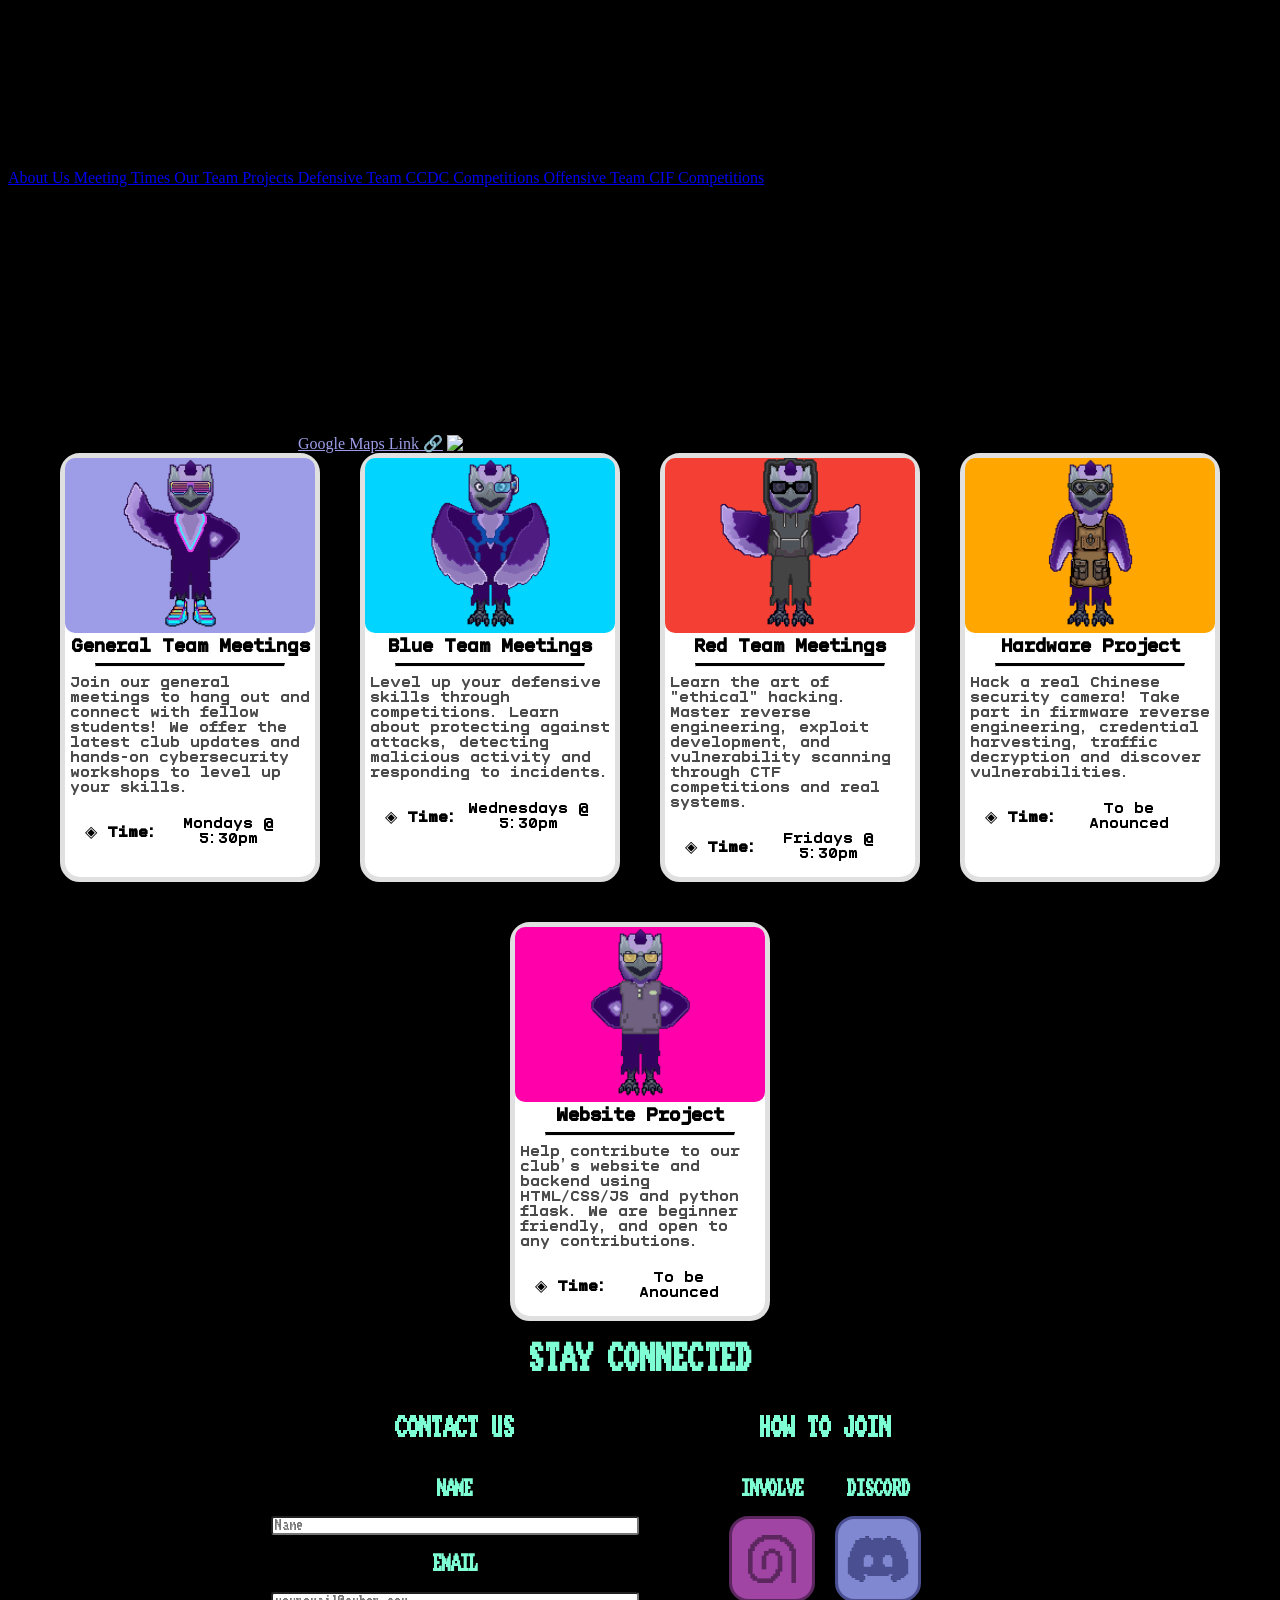
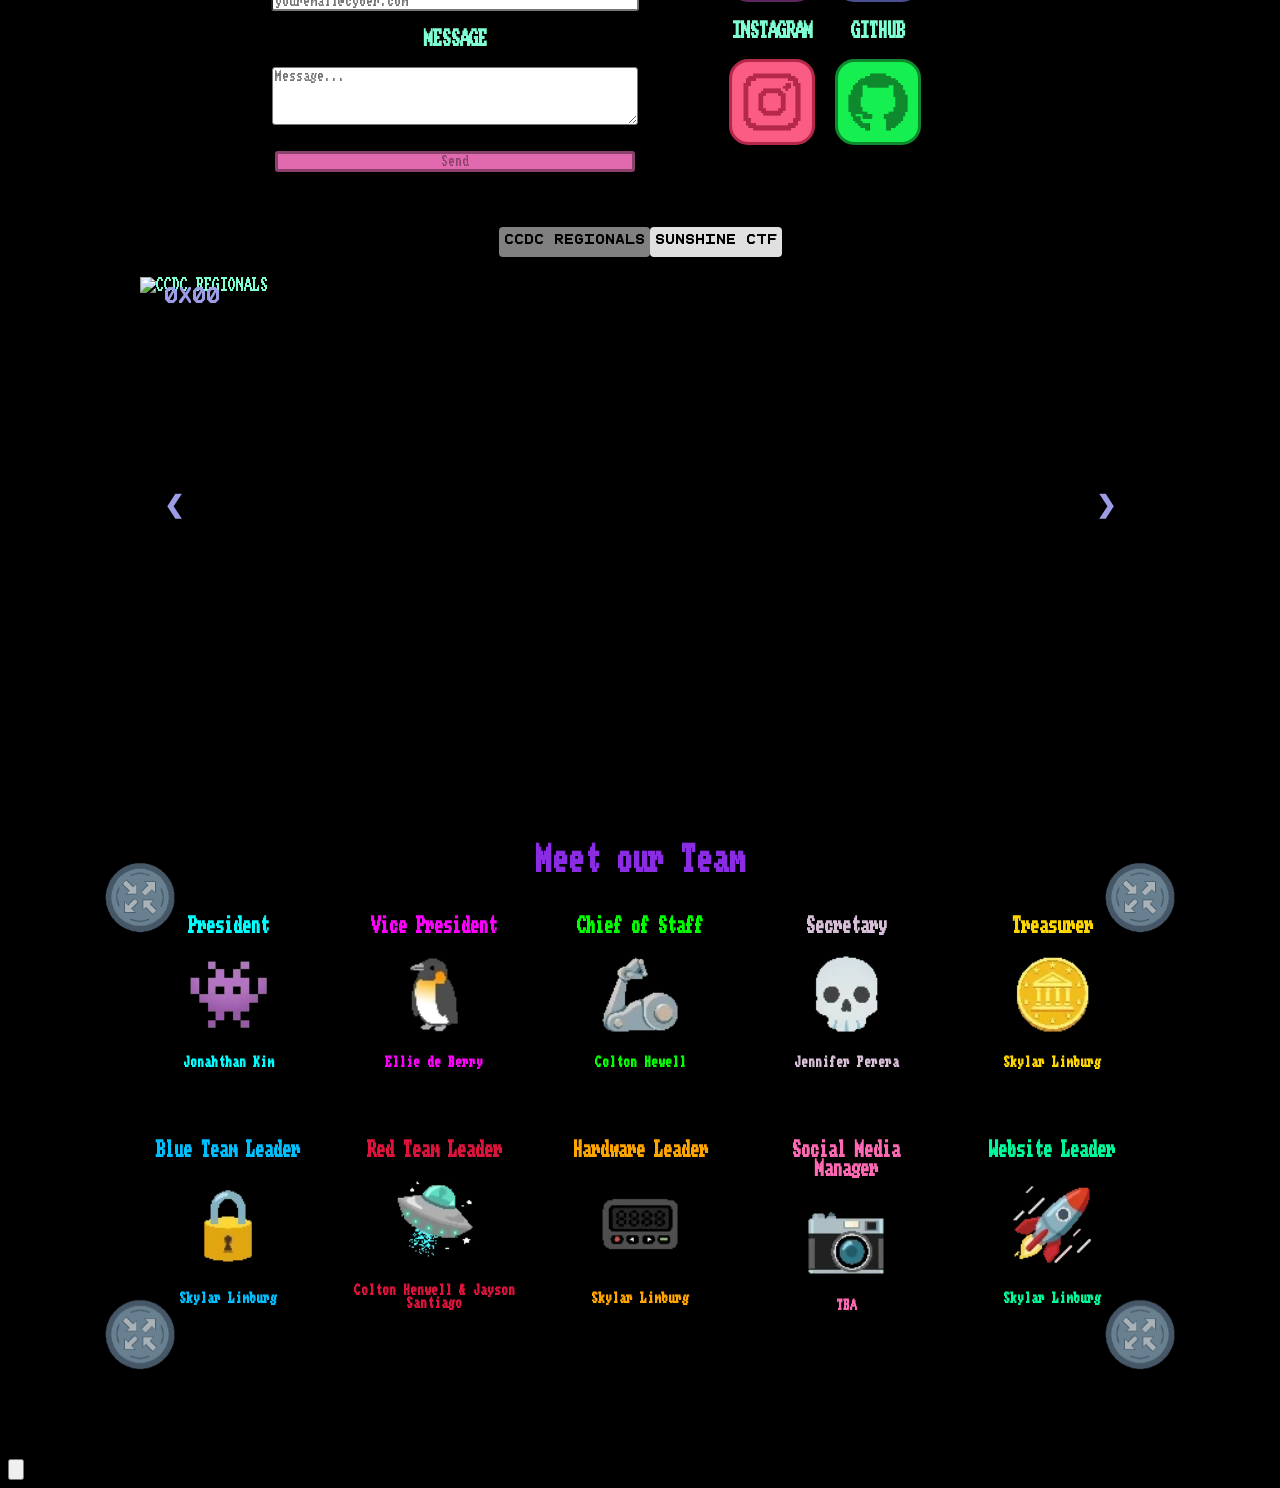
==== commit 21920dec: "Refactor CSS styles for leader and card components, update image formats to WebP, and enhance slides" ====
--- a/index.html
+++ b/index.html
@@ -26,13 +26,11 @@
     <script type="module" src="/JS/SPA/sidebar.js"></script>
 
     <!-- web components -->
-    <link rel="stylesheet" href="/components/slideshow/slideshow.css">
     <script type="module" src="/components/slideshow/slideshow.js"></script>
     
     <link rel="stylesheet" href="/components/popup/popup.css">
     <script type="module" src="/components/popup/popup.js"></script>
 
-    <link rel="stylesheet" href="/components/cards/cards.css">
     <script type="module" src="/components/cards/cards.js"></script>
 </head>
 
@@ -85,44 +83,40 @@
             <div class="navbar">
                 <h1>About Us</h1>
             </div>
-            <div class="about_us_txt">
-                <h2>Who we are</h2>
-                We're a group of FPU students passionate about all things cybersecurity, both offensive and defensive. Whether you're a seasoned pro or just starting out, our club offers a welcoming space to learn, collaborate, and explore this exciting field.
-            </div>
+                <div class="about_us_txt">
+                    <h2>Who we are</h2>
+                    We're a group of FPU students passionate about all things cybersecurity, both offensive and defensive. 
+                    Whether you're a seasoned pro or just starting out, our club offers a welcoming space to learn, collaborate, and explore this exciting field.
+                </div>
             <div>
+                content
+            </div>
+            <div class="footer">
                 <h2>Meeting Information</h2> Meetings are held in     
-                    <pop-up title="IST-1028 Location">
-                        <a slot="button" class="about_click"> IST-1028: click to view</a>
-                        <a class="about_click" href="https://www.google.com/maps/dir//28.150775,-81.851303/@29.2157201,-82.7846403,8z/data=!3m1!4b1?entry=ttu&g_ep=EgoyMDI2MDUxMi4wIKXMDSoASAFQAw%3D%3D" target="_blank" rel="noopener noreferrer" style="color: var(--purple);"> Google Maps Link &#x1F517</a>
-                        <img src="/assets/location.jpg" alt="IST-1028" loading="lazy">
-                    </pop-up>
+                <pop-up title="IST-1028 Location">
+                    <a slot="button" class="about_click"> IST-1028: click to view</a>
+                    <a class="about_click" href="https://www.google.com/maps/dir//28.150775,-81.851303/@29.2157201,-82.7846403,8z/data=!3m1!4b1?entry=ttu&g_ep=EgoyMDI2MDUxMi4wIKXMDSoASAFQAw%3D%3D" target="_blank" rel="noopener noreferrer" style="color: var(--purple);"> Google Maps Link &#x1F517</a>
+                    <img src="/assets/location.jpg" alt="IST-1028" loading="lazy">
+                </pop-up>
                 <br>
-                <br>
-                <b>
-                        <u>Meeting Dates:</u>
-                    </b>
-                <br> General Meetings: Mondays @ 5:30pm
-                <br> Defensive Meetings: Wednesdays @ 5:30pm
-                <br> Offensive Meetings: Fridays @ 5:30pm
-            </div>
-            <div class="footer">
+                <div></div>
                 <list-cards>
-                    <data src="/assets/meetings/Solaris-General-Team.png" name="General Team Meetings" time="Mondays @ 5:30pm" color="var(--purple)">
+                    <data src="/assets/meetings/Solaris-General-Team.webp" name="General Team Meetings" time="Mondays @ 5:30pm" color="var(--purple)">
                         Join our general meetings to hang out and connect with fellow students! 
                         We offer the latest club updates and hands-on cybersecurity workshops to level up your skills.  
                     </data>
-                    <data src="/assets/meetings/Solaris-Blue-Team.png" name="Blue Team Meetings" time="Wednesdays @ 5:30pm" color="var(--cyan)">
+                    <data src="/assets/meetings/Solaris-Blue-Team.webp" name="Blue Team Meetings" time="Wednesdays @ 5:30pm" color="var(--cyan)">
                         Level up your defensive skills through competitions. 
                         Learn about protecting against attacks, detecting malicious activity and responding to incidents.    </data>
-                    <data src="/assets/meetings/Solaris-Red-Team.png" name="Red Team Meetings" time="Fridays @ 5:30pm" color="var(--red)">
+                    <data src="/assets/meetings/Solaris-Red-Team.webp" name="Red Team Meetings" time="Fridays @ 5:30pm" color="var(--red)">
                         Learn the art of "ethical" hacking. 
                         Master reverse engineering, exploit development, and vulnerability scanning through CTF competitions and real systems.
                     </data>
-                    <data src="/assets/meetings/Solaris-Hardware-project.png" name="Hardware Project" time="To be Anounced" color="var(--orange)">
+                    <data src="/assets/meetings/Solaris-Hardware-project.webp" name="Hardware Project" time="To be Anounced" color="var(--orange)">
                         Hack a real Chinese security camera! 
                         Take part in firmware reverse engineering, credential harvesting, traffic decryption and discover vulnerabilities.
                     </data>
-                    <data src="/assets/meetings/Solaris-Website-Project.png" name="Website Project" time="To be Anounced" color="var(--neon-magenta)">
+                    <data src="/assets/meetings/Solaris-Website-Project.webp" name="Website Project" time="To be Anounced" color="var(--neon-magenta)">
                         Help contribute to our club’s website and backend using HTML/CSS/JS and python flask. 
                         We are beginner friendly, and open to any contributions.
                     </data>
@@ -131,10 +125,7 @@
         </div>
     </div>
 
-    <slide-show durationMS="3000">
-        <img alt="CCDC Regionals" src="/assets/pics/CCDC_Regionals_2026.jpg" loading="lazy">
-        <img alt="Sunshine CTF" src="/assets/pics/Sunshine_CTF_2026.jpg" loading="lazy">
-    </slide-show>
+    <div>
 
     <div class="stay_connected">
         <div class="fuchsia-texthover">
@@ -199,7 +190,14 @@
                 </div>
             </div>
         </div>
-    </div>
+
+        <slide-show durationMS="3000">
+            <img alt="CCDC Regionals" src="/assets/pics/CCDC_Regionals_2026.jpg" loading="lazy">
+            <img alt="Sunshine CTF" src="/assets/pics/Sunshine_CTF_2026.jpg" loading="lazy">
+        </slide-show>
+    </div>
+
+    
 
 
     <!-- leaders div is dynamlly injected-->
--- a/CSS/index/leader.css
+++ b/CSS/index/leader.css
@@ -3,48 +3,39 @@
     grid-template-columns: repeat(1, 1fr);
     justify-items: center;
 
-    color: blueviolet;
+    color: var(--blueviolet);
     font-family: topazplus;
     padding: 125px;
+    max-width: 1000px;
+    min-width: 250px;
+    margin: auto;
 }
 
 .leader_item {
     display: grid;
     grid-template-columns: repeat(1, 1fr);
     justify-items: center;
+    flex: 0 1 calc((100% - (4 * 30px)) / 5);
 }
 
 .leaderEle {
-    max-width: 20vw;
     text-align: center;
 }
 
 .leader_container {
     --corner_size: min(calc(4vw + 4vh), var(--small_button_size));
     --corner_move: calc(-0.5 * var(--corner_size));
-    --packet_color: SpringGreen;
+    --packet_color: var(--spring-green);
 
-    display: grid;
-    grid-template-columns: repeat(3, 1fr);
-    justify-items: center;
-    gap: 1vw;
+    display: flex;
+    flex-wrap: wrap;
+    justify-content: center;
+    gap: 30px;
     position: relative;
 }
 
 .leader_pic {
     width: var(--corner_size);
-}
-
-@media (min-width: 768px) {
-    .leader_container {
-        grid-template-columns: repeat(4, 1fr);
-    }
-}
-
-@media (min-width: 1024px) {
-    .leader_container {
-        grid-template-columns: repeat(5, 1fr);
-    }
 }
 
 #packetCanvas {
--- a/CSS/main.css
+++ b/CSS/main.css
@@ -51,13 +51,6 @@
     --light-grey: hsl(0, 0%, 88%);
     --grey: hsl(0, 0%, 50%);
     --black: hsl(0, 0%, 0%);
-
-    --poly-purple: #4f1c82;
-    --cyber-blue: #00a1e0;
-    --pixel-purple: #b096df;
-    --python-plum: #2f1b4b;
-    --tech-slate: #a7b4c3;
-    --graphite-gray: #585f65;
 
     /* For clip-path: */
     --corner-fold: polygon(
